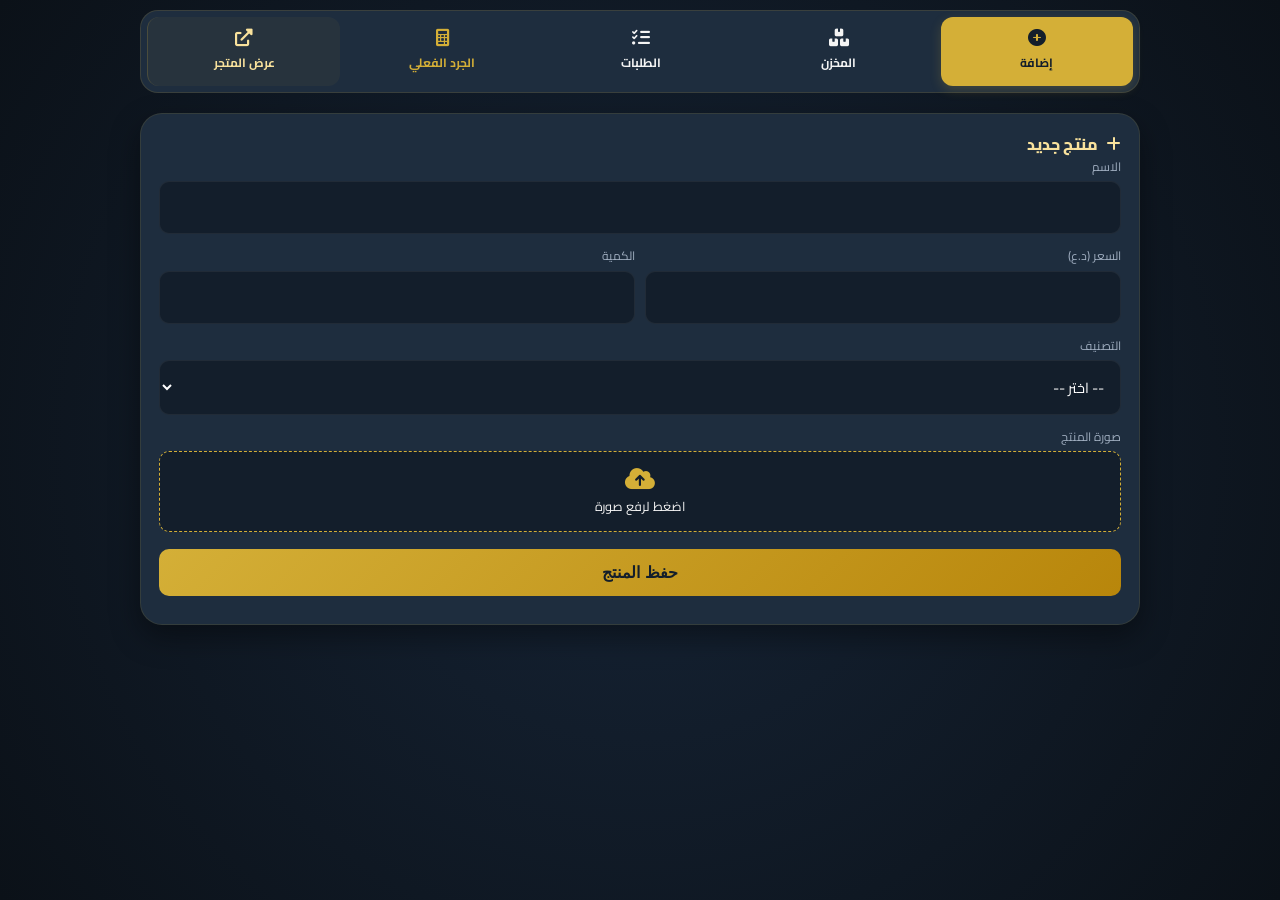
==== index.html @ 1732c0ee "Update index.html" ====
<!DOCTYPE html>
<html lang="ar" dir="rtl">
<head>
    <meta charset="UTF-8">
    <meta name="viewport" content="width=device-width, initial-scale=1.0">
    <title>Elite Admin Pro | لوحة التحكم</title>
    
    <link href="https://cdnjs.cloudflare.com/ajax/libs/font-awesome/6.0.0/css/all.min.css" rel="stylesheet">
    <link href="https://fonts.googleapis.com/css2?family=Cairo:wght@400;600;700;800&display=swap" rel="stylesheet">

    <style>
        :root {
            --diesel-blue: #131e2b;
            --diesel-light: #1e2d3e;
            --gold-primary: #d4af37;
            --gold-glow: #f9e29c;
            --bg-deep: #0b1118;
            --text-white: #f4f4f4;
            --status-good: #2ecc71;
        }

        * { box-sizing: border-box; -webkit-tap-highlight-color: transparent; }

        body {
            font-family: 'Cairo', sans-serif;
            background-color: var(--bg-deep);
            background-image: radial-gradient(circle at center, #162436 0%, #0b1118 100%);
            margin: 0; padding: 10px; color: var(--text-white);
            min-height: 100vh; line-height: 1.6;
        }

        .container { max-width: 1000px; margin: 0 auto; }

        .tab-menu {
            display: flex; gap: 6px; margin-bottom: 20px;
            background: var(--diesel-light); padding: 6px;
            border-radius: 18px; border: 1px solid rgba(212, 175, 55, 0.15);
        }

        .tab-btn {
            flex: 1; padding: 12px 2px; border: none; border-radius: 12px;
            background: transparent; color: var(--text-white);
            font-family: 'Cairo'; font-weight: 700; cursor: pointer;
            transition: 0.3s; display: flex; flex-direction: column; 
            align-items: center; gap: 4px; font-size: 0.75rem;
        }

        .tab-btn i { font-size: 1.1rem; }
        .tab-btn.active { background: var(--gold-primary); color: var(--diesel-blue); box-shadow: 0 4px 12px rgba(212, 175, 55, 0.2); }

        .tab-content { display: none; animation: slideUp 0.4s ease; }
        .tab-content.active { display: block; }

        @keyframes slideUp { from { opacity: 0; transform: translateY(10px); } to { opacity: 1; transform: translateY(0); } }

        .admin-card {
            background: var(--diesel-light); padding: 18px;
            border-radius: 22px; border: 1px solid rgba(212, 175, 55, 0.12);
            box-shadow: 0 12px 30px rgba(0,0,0,0.4);
            position: relative;
        }

        .card-header { display: flex; justify-content: space-between; align-items: center; margin-bottom: 15px; }
        h2 { font-size: 1rem; font-weight: 800; margin: 0; color: var(--gold-glow); display: flex; align-items: center; gap: 8px; }

        .sheet-edit-btn {
            background: rgba(212, 175, 55, 0.08);
            color: var(--gold-primary); border: 1px solid var(--gold-primary);
            padding: 5px 10px; border-radius: 8px; font-size: 0.7rem; font-weight: bold; text-decoration: none;
        }

        .input-group { margin-bottom: 12px; }
        label { display: block; margin-bottom: 5px; font-size: 0.75rem; color: #a0aec0; }
        input, select {
            width: 100%; padding: 12px; border-radius: 10px;
            border: 1px solid rgba(255,255,255,0.06);
            background: var(--diesel-blue); color: white; outline: none;
            font-size: 0.9rem; font-family: 'Cairo';
        }

        /* Upload Styling */
        .upload-wrapper {
            background: var(--diesel-blue); border: 1.5px dashed var(--gold-primary);
            padding: 15px; border-radius: 10px; text-align: center; cursor: pointer;
            transition: 0.3s;
        }
        .upload-wrapper:hover { background: rgba(212, 175, 55, 0.05); }
        .upload-wrapper i { font-size: 1.5rem; color: var(--gold-primary); margin-bottom: 5px; }
        #p_img_preview { max-width: 100px; border-radius: 8px; display: none; margin: 10px auto; }

        .submit-btn {
            width: 100%; background: linear-gradient(135deg, #d4af37 0%, #b8860b 100%);
            color: var(--diesel-blue); border: none; padding: 14px; border-radius: 10px;
            font-weight: 800; cursor: pointer; font-size: 1rem; margin-top: 5px;
        }

        table { width: 100%; border-collapse: collapse; table-layout: fixed; }
        th { font-size: 0.7rem; color: var(--gold-primary); padding: 10px 4px; text-align: right; border-bottom: 2px solid rgba(212, 175, 55, 0.1); }
        td { padding: 10px 4px; border-bottom: 1px solid rgba(255, 255, 255, 0.03); vertical-align: middle; word-wrap: break-word; }

        .p-info { display: flex; flex-direction: column; gap: 1px; }
        .p-name { font-weight: 700; font-size: 0.8rem; overflow: hidden; text-overflow: ellipsis; white-space: nowrap; }
        .p-img-mini { width: 40px; height: 40px; object-fit: cover; border-radius: 8px; border: 1px solid rgba(212, 175, 55, 0.2); }
        .badge { background: rgba(212, 175, 55, 0.1); color: var(--gold-glow); padding: 1px 5px; border-radius: 5px; font-size: 0.65rem; width: fit-content; }
        
        .order-total { color: var(--gold-primary); font-weight: 800; font-size: 0.85rem; }
        .contact-actions { display: flex; gap: 12px; align-items: center; justify-content: flex-start; }
        .contact-link { color: var(--gold-primary); font-size: 1.15rem; text-decoration: none; transition: 0.2s; }
        .contact-link:active { transform: scale(1.2); }
    </style>
</head>
<body>

<div class="container">
  <div class="tab-menu">
        <button class="tab-btn active" onclick="openTab(event, 'add-tab')">
            <i class="fas fa-plus-circle"></i><span>إضافة</span>
        </button>
        <button class="tab-btn" onclick="openTab(event, 'inventory-tab')">
            <i class="fas fa-boxes"></i><span>المخزن</span>
        </button>
        <button class="tab-btn" onclick="openTab(event, 'orders-tab')">
            <i class="fas fa-list-check"></i><span>الطلبات</span>
        </button>
        
        <button class="tab-btn" onclick="window.location.href='requests.html'">
            <i class="fas fa-calculator" style="color:var(--gold-primary)"></i>
            <span style="color:var(--gold-primary)">الجرد الفعلي</span>
        </button>

        <button class="tab-btn" onclick="window.open('https://ellets.github.io/Ellites/', '_blank')" style="background: rgba(212, 175, 55, 0.05); border-left: 1px solid rgba(212, 175, 55, 0.2);">
            <i class="fas fa-external-link-alt" style="color:var(--gold-glow)"></i>
            <span style="color:var(--gold-glow)">عرض المتجر</span>
        </button>
    </div>

    <div id="add-tab" class="tab-content active">
        <div class="admin-card">
            <h2><i class="fas fa-plus"></i> منتج جديد</h2>
            <form id="adminApiForm">
                <div class="input-group"><label>الاسم</label><input type="text" id="p_name" required></div>
                <div style="display:grid; grid-template-columns: 1fr 1fr; gap:10px;">
                    <div class="input-group"><label>السعر (د.ع)</label><input type="number" id="p_price" required></div>
                    <div class="input-group"><label>الكمية</label><input type="number" id="p_qty" required></div>
                </div>
                <div class="input-group">
                    <label>التصنيف</label>
                    <select id="p_type_select" onchange="checkNewType(this.value)">
                        <option value="">-- اختر --</option>
                        <option value="NEW" style="color:var(--gold-primary)">+ تصنيف جديد</option>
                    </select>
                </div>
                <div id="new_type_container" class="input-group" style="display:none;">
                    <label>اسم التصنيف الجديد</label>
                    <input type="text" id="p_new_type">
                </div>

                <div class="input-group">
                    <label>صورة المنتج</label>
                    <div class="upload-wrapper" onclick="document.getElementById('fileInput').click()">
                        <i class="fas fa-cloud-upload-alt"></i>
                        <div id="uploadStatus" style="font-size:0.8rem">اضغط لرفع صورة</div>
                        <img id="p_img_preview">
                    </div>
                    <input type="file" id="fileInput" accept="image/*" style="display:none" onchange="handleFileUpload(this)">
                    <input type="hidden" id="p_img">
                </div>

                <button type="submit" id="submitBtn" class="submit-btn">حفظ المنتج</button>
            </form>
            <div id="msg" style="text-align:center; margin-top:10px; font-weight:700;"></div>
        </div>
    </div>

    </div>

<script>
    const inventorySheetID = '12XnQD1ne4fu7Q56v-RVzFVMFDCY4p18C22pzyBsBoeg';
    const ordersSheetID = '1hCfKFp2-YvEl33FdU7gEJyzxRoSO3l9bPHCDMn58W9o';
    const formURL = "https://docs.google.com/forms/d/e/1FAIpQLSd_m0-myPMPCQzZJNrT8ip4mi-D0oVTh6o_mX2b9NSlz7RIIg/formResponse";
    const SCRIPT_URL = "https://script.google.com/macros/s/AKfycbzn_hvmN_lDoKrZ5PQgLjbLiffTStJ2VK7WV_Del6XSdqyq-ELXtVKiP6HDpnQBvMwhuw/exec";

    // File Upload Handler
    async function handleFileUpload(input) {
        const file = input.files[0];
        if (!file) return;

        const status = document.getElementById('uploadStatus');
        const preview = document.getElementById('p_img_preview');
        const hiddenImgInput = document.getElementById('p_img');
        const submitBtn = document.getElementById('submitBtn');

        status.innerHTML = '<i class="fas fa-spinner fa-spin"></i> جاري الرفع...';
        submitBtn.disabled = true;

        const reader = new FileReader();
        reader.onload = async () => {
            const base64 = reader.result.split(',')[1];
            const payload = {
                base64: base64,
                mimeType: file.type,
                fileName: file.name
            };

            try {
                const response = await fetch(SCRIPT_URL, {
                    method: "POST",
                    body: JSON.stringify(payload)
                });
                const data = await response.json();

                if (data.status === "success") {
                    status.innerText = "✅ تم الرفع بنجاح";
                    preview.src = data.fileUrl;
                    preview.style.display = "block";
                    hiddenImgInput.value = data.fileUrl; // Set the URL for the Google Form
                } else {
                    status.innerText = "❌ خطأ في الرفع";
                }
            } catch (err) {
                status.innerText = "❌ فشل الاتصال";
            } finally {
                submitBtn.disabled = false;
            }
        };
        reader.readAsDataURL(file);
    }

    // Existing Functions
    function checkNewType(val) { document.getElementById('new_type_container').style.display = (val === 'NEW') ? 'block' : 'none'; }

    function formatDriveUrl(url) {
        if (!url) return 'https://via.placeholder.com/40';
        if (url.includes('drive.google.com')) {
            const fileId = url.match(/[-\w]{25,}/);
            if (fileId) return `https://lh3.googleusercontent.com/d/${fileId[0]}`;
        }
        return url;
    }

    function openTab(evt, tabName) {
        let contents = document.getElementsByClassName("tab-content");
        for (let i = 0; i < contents.length; i++) contents[i].style.display = "none";
        let btns = document.getElementsByClassName("tab-btn");
        for (let i = 0; i < btns.length; i++) btns[i].className = btns[i].className.replace(" active", "");
        document.getElementById(tabName).style.display = "block";
        evt.currentTarget.className += " active";
        if(tabName === 'inventory-tab') loadInventory();
        if(tabName === 'orders-tab') loadOrders();
    }

    // ... (Your existing loadCategories, loadInventory, loadOrders functions go here) ...

    document.getElementById('adminApiForm').addEventListener('submit', async (e) => {
        e.preventDefault();
        const btn = document.getElementById('submitBtn');
        const msg = document.getElementById('msg');
        btn.disabled = true; msg.innerText = "جاري الحفظ...";

        let finalType = document.getElementById('p_type_select').value;
        if(finalType === 'NEW') finalType = document.getElementById('p_new_type').value;

        const formData = new URLSearchParams();
        formData.append("entry.1904055406", document.getElementById('p_name').value);
        formData.append("entry.372117537",  document.getElementById('p_price').value);
        formData.append("entry.663866375",  document.getElementById('p_qty').value);
        formData.append("entry.307919813",  finalType);
        formData.append("entry.174446568",  document.getElementById('p_img').value);

        try {
            await fetch(formURL, { method: "POST", mode: "no-cors", body: formData });
            msg.style.color = "var(--gold-primary)"; msg.innerText = "تم الحفظ بنجاح! ✓";
            document.getElementById('adminApiForm').reset();
            document.getElementById('p_img_preview').style.display = "none";
            document.getElementById('uploadStatus').innerText = "اضغط لرفع صورة";
            loadCategories();
        } catch (error) { msg.innerText = "حدث خطأ"; }
        finally { btn.disabled = false; }
    });

    loadCategories();
</script>
</body>
</html>
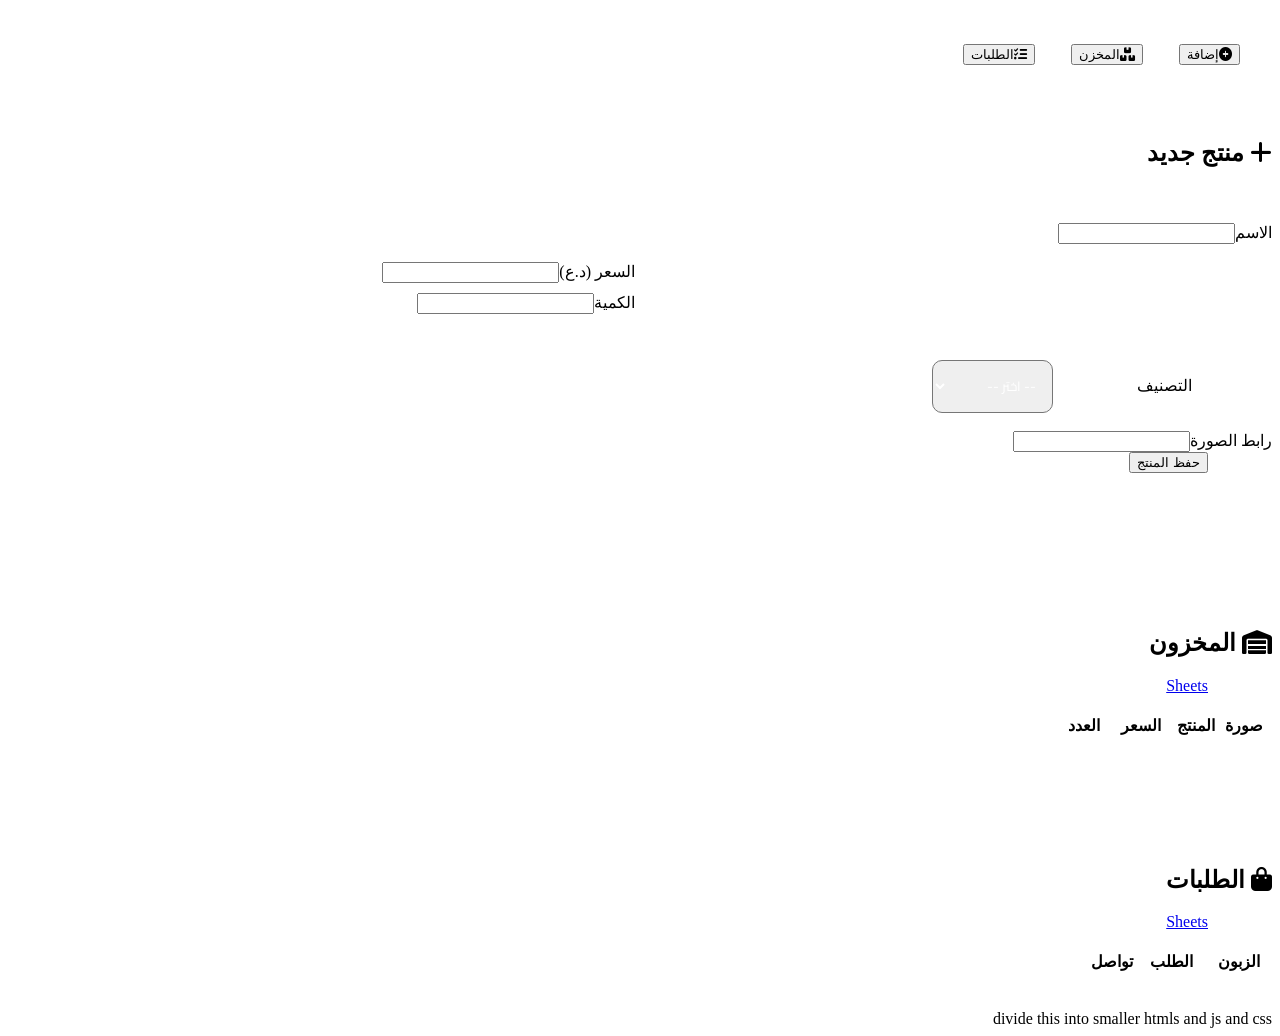
==== commit b060af52: "Update index.html" ====
--- a/index.html
+++ b/index.html
@@ -1,284 +1,287 @@
 <!DOCTYPE html>
 <html lang="ar" dir="rtl">
 <head>
-    <meta charset="UTF-8">
-    <meta name="viewport" content="width=device-width, initial-scale=1.0">
-    <title>Elite Admin Pro | لوحة التحكم</title>
-    
-    <link href="https://cdnjs.cloudflare.com/ajax/libs/font-awesome/6.0.0/css/all.min.css" rel="stylesheet">
-    <link href="https://fonts.googleapis.com/css2?family=Cairo:wght@400;600;700;800&display=swap" rel="stylesheet">
-
-    <style>
-        :root {
-            --diesel-blue: #131e2b;
-            --diesel-light: #1e2d3e;
-            --gold-primary: #d4af37;
-            --gold-glow: #f9e29c;
-            --bg-deep: #0b1118;
-            --text-white: #f4f4f4;
-            --status-good: #2ecc71;
-        }
-
-        * { box-sizing: border-box; -webkit-tap-highlight-color: transparent; }
-
-        body {
-            font-family: 'Cairo', sans-serif;
-            background-color: var(--bg-deep);
-            background-image: radial-gradient(circle at center, #162436 0%, #0b1118 100%);
-            margin: 0; padding: 10px; color: var(--text-white);
-            min-height: 100vh; line-height: 1.6;
-        }
-
-        .container { max-width: 1000px; margin: 0 auto; }
-
-        .tab-menu {
-            display: flex; gap: 6px; margin-bottom: 20px;
-            background: var(--diesel-light); padding: 6px;
-            border-radius: 18px; border: 1px solid rgba(212, 175, 55, 0.15);
-        }
-
-        .tab-btn {
-            flex: 1; padding: 12px 2px; border: none; border-radius: 12px;
-            background: transparent; color: var(--text-white);
-            font-family: 'Cairo'; font-weight: 700; cursor: pointer;
-            transition: 0.3s; display: flex; flex-direction: column; 
-            align-items: center; gap: 4px; font-size: 0.75rem;
-        }
-
-        .tab-btn i { font-size: 1.1rem; }
-        .tab-btn.active { background: var(--gold-primary); color: var(--diesel-blue); box-shadow: 0 4px 12px rgba(212, 175, 55, 0.2); }
-
-        .tab-content { display: none; animation: slideUp 0.4s ease; }
-        .tab-content.active { display: block; }
-
-        @keyframes slideUp { from { opacity: 0; transform: translateY(10px); } to { opacity: 1; transform: translateY(0); } }
-
-        .admin-card {
-            background: var(--diesel-light); padding: 18px;
-            border-radius: 22px; border: 1px solid rgba(212, 175, 55, 0.12);
-            box-shadow: 0 12px 30px rgba(0,0,0,0.4);
-            position: relative;
-        }
-
-        .card-header { display: flex; justify-content: space-between; align-items: center; margin-bottom: 15px; }
-        h2 { font-size: 1rem; font-weight: 800; margin: 0; color: var(--gold-glow); display: flex; align-items: center; gap: 8px; }
-
-        .sheet-edit-btn {
-            background: rgba(212, 175, 55, 0.08);
-            color: var(--gold-primary); border: 1px solid var(--gold-primary);
-            padding: 5px 10px; border-radius: 8px; font-size: 0.7rem; font-weight: bold; text-decoration: none;
-        }
-
-        .input-group { margin-bottom: 12px; }
-        label { display: block; margin-bottom: 5px; font-size: 0.75rem; color: #a0aec0; }
-        input, select {
-            width: 100%; padding: 12px; border-radius: 10px;
-            border: 1px solid rgba(255,255,255,0.06);
-            background: var(--diesel-blue); color: white; outline: none;
-            font-size: 0.9rem; font-family: 'Cairo';
-        }
-
-        /* Upload Styling */
-        .upload-wrapper {
-            background: var(--diesel-blue); border: 1.5px dashed var(--gold-primary);
-            padding: 15px; border-radius: 10px; text-align: center; cursor: pointer;
-            transition: 0.3s;
-        }
-        .upload-wrapper:hover { background: rgba(212, 175, 55, 0.05); }
-        .upload-wrapper i { font-size: 1.5rem; color: var(--gold-primary); margin-bottom: 5px; }
-        #p_img_preview { max-width: 100px; border-radius: 8px; display: none; margin: 10px auto; }
-
-        .submit-btn {
-            width: 100%; background: linear-gradient(135deg, #d4af37 0%, #b8860b 100%);
-            color: var(--diesel-blue); border: none; padding: 14px; border-radius: 10px;
-            font-weight: 800; cursor: pointer; font-size: 1rem; margin-top: 5px;
-        }
-
-        table { width: 100%; border-collapse: collapse; table-layout: fixed; }
-        th { font-size: 0.7rem; color: var(--gold-primary); padding: 10px 4px; text-align: right; border-bottom: 2px solid rgba(212, 175, 55, 0.1); }
-        td { padding: 10px 4px; border-bottom: 1px solid rgba(255, 255, 255, 0.03); vertical-align: middle; word-wrap: break-word; }
-
-        .p-info { display: flex; flex-direction: column; gap: 1px; }
-        .p-name { font-weight: 700; font-size: 0.8rem; overflow: hidden; text-overflow: ellipsis; white-space: nowrap; }
-        .p-img-mini { width: 40px; height: 40px; object-fit: cover; border-radius: 8px; border: 1px solid rgba(212, 175, 55, 0.2); }
-        .badge { background: rgba(212, 175, 55, 0.1); color: var(--gold-glow); padding: 1px 5px; border-radius: 5px; font-size: 0.65rem; width: fit-content; }
-        
-        .order-total { color: var(--gold-primary); font-weight: 800; font-size: 0.85rem; }
-        .contact-actions { display: flex; gap: 12px; align-items: center; justify-content: flex-start; }
-        .contact-link { color: var(--gold-primary); font-size: 1.15rem; text-decoration: none; transition: 0.2s; }
-        .contact-link:active { transform: scale(1.2); }
-    </style>
+    <meta charset="UTF-8">
+    <meta name="viewport" content="width=device-width, initial-scale=1.0">
+    <title>Elite Admin Pro | لوحة التحكم</title>
+    
+    <link href="https://cdnjs.cloudflare.com/ajax/libs/font-awesome/6.0.0/css/all.min.css" rel="stylesheet">
+    <link href="https://fonts.googleapis.com/css2?family=Cairo:wght@400;600;700;800&display=swap" rel="stylesheet">
+
+    <style>
+        :root {
+            --diesel-blue: #131e2b;
+            --diesel-light: #1e2d3e;
+            --gold-primary: #d4af37;
+            --gold-glow: #f9e29c;
+            --bg-deep: #0b1118;
+            --text-white: #f4f4f4;
+            --status-good: #2ecc71;
+        }
+
+        * { box-sizing: border-box; -webkit-tap-highlight-color: transparent; }
+
+        body {
+            font-family: 'Cairo', sans-serif;
+            background-color: var(--bg-deep);
+            background-image: radial-gradient(circle at center, #162436 0%, #0b1118 100%);
+            margin: 0; padding: 10px; color: var(--text-white);
+            min-height: 100vh; line-height: 1.6;
+        }
+
+        .container { max-width: 1000px; margin: 0 auto; }
+
+        .tab-menu {
+            display: flex; gap: 6px; margin-bottom: 20px;
+            background: var(--diesel-light); padding: 6px;
+            border-radius: 18px; border: 1px solid rgba(212, 175, 55, 0.15);
+        }
+
+        .tab-btn {
+            flex: 1; padding: 12px 2px; border: none; border-radius: 12px;
+            background: transparent; color: var(--text-white);
+            font-family: 'Cairo'; font-weight: 700; cursor: pointer;
+            transition: 0.3s; display: flex; flex-direction: column; 
+            align-items: center; gap: 4px; font-size: 0.75rem;
+        }
+
+        .tab-btn i { font-size: 1.1rem; }
+        .tab-btn.active { background: var(--gold-primary); color: var(--diesel-blue); box-shadow: 0 4px 12px rgba(212, 175, 55, 0.2); }
+
+        .tab-content { display: none; animation: slideUp 0.4s ease; }
+        .tab-content.active { display: block; }
+
+        @keyframes slideUp { from { opacity: 0; transform: translateY(10px); } to { opacity: 1; transform: translateY(0); } }
+
+        .admin-card {
+            background: var(--diesel-light); padding: 18px;
+            border-radius: 22px; border: 1px solid rgba(212, 175, 55, 0.12);
+            box-shadow: 0 12px 30px rgba(0,0,0,0.4);
+            position: relative;
+        }
+
+        .card-header { display: flex; justify-content: space-between; align-items: center; margin-bottom: 15px; }
+        h2 { font-size: 1rem; font-weight: 800; margin: 0; color: var(--gold-glow); display: flex; align-items: center; gap: 8px; }
+
+        .sheet-edit-btn {
+            background: rgba(212, 175, 55, 0.08);
+            color: var(--gold-primary); border: 1px solid var(--gold-primary);
+            padding: 5px 10px; border-radius: 8px; font-size: 0.7rem; font-weight: bold; text-decoration: none;
+        }
+
+        .input-group { margin-bottom: 12px; }
+        label { display: block; margin-bottom: 5px; font-size: 0.75rem; color: #a0aec0; }
+        input, select {
+            width: 100%; padding: 12px; border-radius: 10px;
+            border: 1px solid rgba(255,255,255,0.06);
+            background: var(--diesel-blue); color: white; outline: none;
+            font-size: 0.9rem; font-family: 'Cairo';
+        }
+
+        .submit-btn {
+            width: 100%; background: linear-gradient(135deg, #d4af37 0%, #b8860b 100%);
+            color: var(--diesel-blue); border: none; padding: 14px; border-radius: 10px;
+            font-weight: 800; cursor: pointer; font-size: 1rem; margin-top: 5px;
+        }
+
+        table { width: 100%; border-collapse: collapse; table-layout: fixed; }
+        th { font-size: 0.7rem; color: var(--gold-primary); padding: 10px 4px; text-align: right; border-bottom: 2px solid rgba(212, 175, 55, 0.1); }
+        td { padding: 10px 4px; border-bottom: 1px solid rgba(255, 255, 255, 0.03); vertical-align: middle; word-wrap: break-word; }
+
+        .p-info { display: flex; flex-direction: column; gap: 1px; }
+        .p-name { font-weight: 700; font-size: 0.8rem; overflow: hidden; text-overflow: ellipsis; white-space: nowrap; }
+        .p-img-mini { width: 40px; height: 40px; object-fit: cover; border-radius: 8px; border: 1px solid rgba(212, 175, 55, 0.2); }
+        .badge { background: rgba(212, 175, 55, 0.1); color: var(--gold-glow); padding: 1px 5px; border-radius: 5px; font-size: 0.65rem; width: fit-content; }
+        
+        .order-total { color: var(--gold-primary); font-weight: 800; font-size: 0.85rem; }
+        .contact-actions { display: flex; gap: 12px; align-items: center; justify-content: flex-start; }
+        .contact-link { color: var(--gold-primary); font-size: 1.15rem; text-decoration: none; transition: 0.2s; }
+        .contact-link:active { transform: scale(1.2); }
+    </style>
 </head>
 <body>
 
 <div class="container">
-  <div class="tab-menu">
-        <button class="tab-btn active" onclick="openTab(event, 'add-tab')">
-            <i class="fas fa-plus-circle"></i><span>إضافة</span>
-        </button>
-        <button class="tab-btn" onclick="openTab(event, 'inventory-tab')">
-            <i class="fas fa-boxes"></i><span>المخزن</span>
-        </button>
-        <button class="tab-btn" onclick="openTab(event, 'orders-tab')">
-            <i class="fas fa-list-check"></i><span>الطلبات</span>
-        </button>
-        
-        <button class="tab-btn" onclick="window.location.href='requests.html'">
-            <i class="fas fa-calculator" style="color:var(--gold-primary)"></i>
-            <span style="color:var(--gold-primary)">الجرد الفعلي</span>
-        </button>
-
-        <button class="tab-btn" onclick="window.open('https://ellets.github.io/Ellites/', '_blank')" style="background: rgba(212, 175, 55, 0.05); border-left: 1px solid rgba(212, 175, 55, 0.2);">
-            <i class="fas fa-external-link-alt" style="color:var(--gold-glow)"></i>
-            <span style="color:var(--gold-glow)">عرض المتجر</span>
-        </button>
-    </div>
-
-    <div id="add-tab" class="tab-content active">
-        <div class="admin-card">
-            <h2><i class="fas fa-plus"></i> منتج جديد</h2>
-            <form id="adminApiForm">
-                <div class="input-group"><label>الاسم</label><input type="text" id="p_name" required></div>
-                <div style="display:grid; grid-template-columns: 1fr 1fr; gap:10px;">
-                    <div class="input-group"><label>السعر (د.ع)</label><input type="number" id="p_price" required></div>
-                    <div class="input-group"><label>الكمية</label><input type="number" id="p_qty" required></div>
-                </div>
-                <div class="input-group">
-                    <label>التصنيف</label>
-                    <select id="p_type_select" onchange="checkNewType(this.value)">
-                        <option value="">-- اختر --</option>
-                        <option value="NEW" style="color:var(--gold-primary)">+ تصنيف جديد</option>
-                    </select>
-                </div>
-                <div id="new_type_container" class="input-group" style="display:none;">
-                    <label>اسم التصنيف الجديد</label>
-                    <input type="text" id="p_new_type">
-                </div>
-
-                <div class="input-group">
-                    <label>صورة المنتج</label>
-                    <div class="upload-wrapper" onclick="document.getElementById('fileInput').click()">
-                        <i class="fas fa-cloud-upload-alt"></i>
-                        <div id="uploadStatus" style="font-size:0.8rem">اضغط لرفع صورة</div>
-                        <img id="p_img_preview">
-                    </div>
-                    <input type="file" id="fileInput" accept="image/*" style="display:none" onchange="handleFileUpload(this)">
-                    <input type="hidden" id="p_img">
-                </div>
-
-                <button type="submit" id="submitBtn" class="submit-btn">حفظ المنتج</button>
-            </form>
-            <div id="msg" style="text-align:center; margin-top:10px; font-weight:700;"></div>
-        </div>
-    </div>
-
-    </div>
+    <div class="tab-menu">
+        <button class="tab-btn active" onclick="openTab(event, 'add-tab')"><i class="fas fa-plus-circle"></i><span>إضافة</span></button>
+        <button class="tab-btn" onclick="openTab(event, 'inventory-tab')"><i class="fas fa-boxes"></i><span>المخزن</span></button>
+        <button class="tab-btn" onclick="openTab(event, 'orders-tab')"><i class="fas fa-list-check"></i><span>الطلبات</span></button>
+    </div>
+
+    <div id="add-tab" class="tab-content active">
+        <div class="admin-card">
+            <h2><i class="fas fa-plus"></i> منتج جديد</h2>
+            <form id="adminApiForm">
+                <div class="input-group"><label>الاسم</label><input type="text" id="p_name" required></div>
+                <div style="display:grid; grid-template-columns: 1fr 1fr; gap:10px;">
+                    <div class="input-group"><label>السعر (د.ع)</label><input type="number" id="p_price" required></div>
+                    <div class="input-group"><label>الكمية</label><input type="number" id="p_qty" required></div>
+                </div>
+                <div class="input-group">
+                    <label>التصنيف</label>
+                    <select id="p_type_select" onchange="checkNewType(this.value)">
+                        <option value="">-- اختر --</option>
+                        <option value="NEW" style="color:var(--gold-primary)">+ تصنيف جديد</option>
+                    </select>
+                </div>
+                <div id="new_type_container" class="input-group" style="display:none;">
+                    <label>اسم التصنيف الجديد</label>
+                    <input type="text" id="p_new_type">
+                </div>
+                <div class="input-group"><label>رابط الصورة</label><input type="url" id="p_img"></div>
+                <button type="submit" id="submitBtn" class="submit-btn">حفظ المنتج</button>
+            </form>
+            <div id="msg" style="text-align:center; margin-top:10px; font-weight:700;"></div>
+        </div>
+    </div>
+
+    <div id="inventory-tab" class="tab-content">
+        <div class="admin-card">
+            <div class="card-header">
+                <h2><i class="fas fa-warehouse"></i> المخزون</h2>
+                <a id="edit-inventory-link" href="#" target="_blank" class="sheet-edit-btn">Sheets</a>
+            </div>
+            <table>
+                <thead><tr><th style="width: 50px;">صورة</th><th>المنتج</th><th style="width: 65px;">السعر</th><th style="width: 40px;">العدد</th></tr></thead>
+                <tbody id="inventory-body"></tbody>
+            </table>
+        </div>
+    </div>
+
+    <div id="orders-tab" class="tab-content">
+        <div class="admin-card">
+            <div class="card-header">
+                <h2><i class="fas fa-shopping-bag"></i> الطلبات</h2>
+                <a id="edit-orders-link" href="#" target="_blank" class="sheet-edit-btn">Sheets</a>
+            </div>
+            <table>
+                <thead><tr><th style="width: 35%;">الزبون</th><th style="width: 40%;">الطلب</th><th style="width: 25%;">تواصل</th></tr></thead>
+                <tbody id="orders-body"></tbody>
+            </table>
+        </div>
+    </div>
+</div>
 
 <script>
-    const inventorySheetID = '12XnQD1ne4fu7Q56v-RVzFVMFDCY4p18C22pzyBsBoeg';
-    const ordersSheetID = '1hCfKFp2-YvEl33FdU7gEJyzxRoSO3l9bPHCDMn58W9o';
-    const formURL = "https://docs.google.com/forms/d/e/1FAIpQLSd_m0-myPMPCQzZJNrT8ip4mi-D0oVTh6o_mX2b9NSlz7RIIg/formResponse";
-    const SCRIPT_URL = "https://script.google.com/macros/s/AKfycbzn_hvmN_lDoKrZ5PQgLjbLiffTStJ2VK7WV_Del6XSdqyq-ELXtVKiP6HDpnQBvMwhuw/exec";
-
-    // File Upload Handler
-    async function handleFileUpload(input) {
-        const file = input.files[0];
-        if (!file) return;
-
-        const status = document.getElementById('uploadStatus');
-        const preview = document.getElementById('p_img_preview');
-        const hiddenImgInput = document.getElementById('p_img');
-        const submitBtn = document.getElementById('submitBtn');
-
-        status.innerHTML = '<i class="fas fa-spinner fa-spin"></i> جاري الرفع...';
-        submitBtn.disabled = true;
-
-        const reader = new FileReader();
-        reader.onload = async () => {
-            const base64 = reader.result.split(',')[1];
-            const payload = {
-                base64: base64,
-                mimeType: file.type,
-                fileName: file.name
-            };
-
-            try {
-                const response = await fetch(SCRIPT_URL, {
-                    method: "POST",
-                    body: JSON.stringify(payload)
-                });
-                const data = await response.json();
-
-                if (data.status === "success") {
-                    status.innerText = "✅ تم الرفع بنجاح";
-                    preview.src = data.fileUrl;
-                    preview.style.display = "block";
-                    hiddenImgInput.value = data.fileUrl; // Set the URL for the Google Form
-                } else {
-                    status.innerText = "❌ خطأ في الرفع";
-                }
-            } catch (err) {
-                status.innerText = "❌ فشل الاتصال";
-            } finally {
-                submitBtn.disabled = false;
-            }
-        };
-        reader.readAsDataURL(file);
-    }
-
-    // Existing Functions
-    function checkNewType(val) { document.getElementById('new_type_container').style.display = (val === 'NEW') ? 'block' : 'none'; }
-
-    function formatDriveUrl(url) {
-        if (!url) return 'https://via.placeholder.com/40';
-        if (url.includes('drive.google.com')) {
-            const fileId = url.match(/[-\w]{25,}/);
-            if (fileId) return `https://lh3.googleusercontent.com/d/${fileId[0]}`;
-        }
-        return url;
-    }
-
-    function openTab(evt, tabName) {
-        let contents = document.getElementsByClassName("tab-content");
-        for (let i = 0; i < contents.length; i++) contents[i].style.display = "none";
-        let btns = document.getElementsByClassName("tab-btn");
-        for (let i = 0; i < btns.length; i++) btns[i].className = btns[i].className.replace(" active", "");
-        document.getElementById(tabName).style.display = "block";
-        evt.currentTarget.className += " active";
-        if(tabName === 'inventory-tab') loadInventory();
-        if(tabName === 'orders-tab') loadOrders();
-    }
-
-    // ... (Your existing loadCategories, loadInventory, loadOrders functions go here) ...
-
-    document.getElementById('adminApiForm').addEventListener('submit', async (e) => {
-        e.preventDefault();
-        const btn = document.getElementById('submitBtn');
-        const msg = document.getElementById('msg');
-        btn.disabled = true; msg.innerText = "جاري الحفظ...";
-
-        let finalType = document.getElementById('p_type_select').value;
-        if(finalType === 'NEW') finalType = document.getElementById('p_new_type').value;
-
-        const formData = new URLSearchParams();
-        formData.append("entry.1904055406", document.getElementById('p_name').value);
-        formData.append("entry.372117537",  document.getElementById('p_price').value);
-        formData.append("entry.663866375",  document.getElementById('p_qty').value);
-        formData.append("entry.307919813",  finalType);
-        formData.append("entry.174446568",  document.getElementById('p_img').value);
-
-        try {
-            await fetch(formURL, { method: "POST", mode: "no-cors", body: formData });
-            msg.style.color = "var(--gold-primary)"; msg.innerText = "تم الحفظ بنجاح! ✓";
-            document.getElementById('adminApiForm').reset();
-            document.getElementById('p_img_preview').style.display = "none";
-            document.getElementById('uploadStatus').innerText = "اضغط لرفع صورة";
-            loadCategories();
-        } catch (error) { msg.innerText = "حدث خطأ"; }
-        finally { btn.disabled = false; }
-    });
-
-    loadCategories();
+    const inventorySheetID = '12XnQD1ne4fu7Q56v-RVzFVMFDCY4p18C22pzyBsBoeg';
+    const ordersSheetID = '1hCfKFp2-YvEl33FdU7gEJyzxRoSO3l9bPHCDMn58W9o';
+    const formURL = "https://docs.google.com/forms/d/e/1FAIpQLSd_m0-myPMPCQzZJNrT8ip4mi-D0oVTh6o_mX2b9NSlz7RIIg/formResponse";
+
+    document.getElementById('edit-inventory-link').href = `https://docs.google.com/spreadsheets/d/${inventorySheetID}/edit`;
+    document.getElementById('edit-orders-link').href = `https://docs.google.com/spreadsheets/d/${ordersSheetID}/edit`;
+
+    function checkNewType(val) { document.getElementById('new_type_container').style.display = (val === 'NEW') ? 'block' : 'none'; }
+
+    function formatDriveUrl(url) {
+        if (!url) return 'https://via.placeholder.com/40';
+        if (url.includes('drive.google.com')) {
+            const fileId = url.match(/[-\w]{25,}/);
+            if (fileId) return `https://lh3.googleusercontent.com/d/${fileId[0]}`;
+        }
+        return url;
+    }
+
+    function openTab(evt, tabName) {
+        let contents = document.getElementsByClassName("tab-content");
+        for (let i = 0; i < contents.length; i++) contents[i].style.display = "none";
+        let btns = document.getElementsByClassName("tab-btn");
+        for (let i = 0; i < btns.length; i++) btns[i].className = btns[i].className.replace(" active", "");
+        document.getElementById(tabName).style.display = "block";
+        evt.currentTarget.className += " active";
+        if(tabName === 'inventory-tab') loadInventory();
+        if(tabName === 'orders-tab') loadOrders();
+    }
+
+    async function loadCategories() {
+        const fetchURL = `https://docs.google.com/spreadsheets/d/${inventorySheetID}/gviz/tq?tqx=out:json`;
+        try {
+            const res = await fetch(fetchURL);
+            const text = await res.text();
+            const json = JSON.parse(text.substring(text.indexOf("(") + 1, text.lastIndexOf(")")));
+            const categories = [...new Set(json.table.rows.map(r => r.c[4]?.v).filter(v => v && v !== "Type"))];
+            const select = document.getElementById('p_type_select');
+            select.innerHTML = '<option value="">-- اختر --</option><option value="NEW">+ تصنيف جديد</option>';
+            categories.forEach(cat => { select.innerHTML += `<option value="${cat}">${cat}</option>`; });
+        } catch (e) {}
+    }
+
+    async function loadInventory() {
+        const fetchURL = `https://docs.google.com/spreadsheets/d/${inventorySheetID}/gviz/tq?tqx=out:json`;
+        try {
+            const res = await fetch(fetchURL);
+            const text = await res.text();
+            const json = JSON.parse(text.substring(text.indexOf("(") + 1, text.lastIndexOf(")")));
+            const tbody = document.getElementById('inventory-body');
+            tbody.innerHTML = '';
+            json.table.rows.slice(1).forEach(row => {
+                const data = row.c;
+                tbody.innerHTML += `<tr>
+                    <td><img src="${formatDriveUrl(data[5]?.v)}" class="p-img-mini"></td>
+                    <td><div class="p-info"><span class="p-name">${data[1]?.v || '-'}</span><span class="badge">${data[4]?.v || 'عام'}</span></div></td>
+                    <td class="order-total">${data[2]?.v}</td>
+                    <td><b>${data[3]?.v}</b></td>
+                </tr>`;
+            });
+        } catch (e) {}
+    }
+
+    async function loadOrders() {
+        const fetchURL = `https://docs.google.com/spreadsheets/d/${ordersSheetID}/gviz/tq?tqx=out:json`;
+        try {
+            const res = await fetch(fetchURL);
+            const text = await res.text();
+            const json = JSON.parse(text.substring(text.indexOf("(") + 1, text.lastIndexOf(")")));
+            const tbody = document.getElementById('orders-body');
+            tbody.innerHTML = '';
+            json.table.rows.reverse().slice(0, 15).forEach(row => {
+                const data = row.c;
+                const phone = data[4]?.v || '';
+                const email = data[5]?.v || '';
+                tbody.innerHTML += `<tr>
+                    <td><div class="p-info"><span class="p-name">${data[2]?.v || 'زبون'}</span><span class="badge" style="font-size:0.6rem">${data[3]?.v || '-'}</span></div></td>
+                    <td><div style="font-size:0.7rem; color:#a0aec0">${data[6]?.v || '-'}</div><div class="order-total">${data[7]?.v} د.ع</div></td>
+                    <td>
+                        <div class="contact-actions">
+                            <a href="tel:${phone}" class="contact-link" title="اتصال"><i class="fas fa-phone-alt"></i></a>
+                            <a href="https://wa.me/${phone.replace(/\s+/g, '')}" class="contact-link" title="واتساب"><i class="fab fa-whatsapp"></i></a>
+                            <a href="mailto:${email}" class="contact-link" title="بريد"><i class="fas fa-envelope"></i></a>
+                        </div>
+                    </td>
+                </tr>`;
+            });
+        } catch (e) {}
+    }
+
+    document.getElementById('adminApiForm').addEventListener('submit', async (e) => {
+        e.preventDefault();
+        const btn = document.getElementById('submitBtn');
+        const msg = document.getElementById('msg');
+        btn.disabled = true; msg.innerText = "جاري الحفظ...";
+
+        let finalType = document.getElementById('p_type_select').value;
+        if(finalType === 'NEW') finalType = document.getElementById('p_new_type').value;
+
+        const formData = new URLSearchParams();
+        formData.append("entry.1904055406", document.getElementById('p_name').value);
+        formData.append("entry.372117537",  document.getElementById('p_price').value);
+        formData.append("entry.663866375",  document.getElementById('p_qty').value);
+        formData.append("entry.307919813",  finalType);
+        formData.append("entry.174446568",  document.getElementById('p_img').value);
+
+        try {
+            await fetch(formURL, { method: "POST", mode: "no-cors", body: formData });
+            msg.style.color = "var(--gold-primary)"; msg.innerText = "تم الحفظ بنجاح! ✓";
+            document.getElementById('adminApiForm').reset();
+            loadCategories();
+        } catch (error) { msg.innerText = "حدث خطأ"; }
+        finally { btn.disabled = false; }
+    });
+
+    loadCategories();
 </script>
 </body>
 </html>
+
+
+
+divide this into smaller htmls and js and css
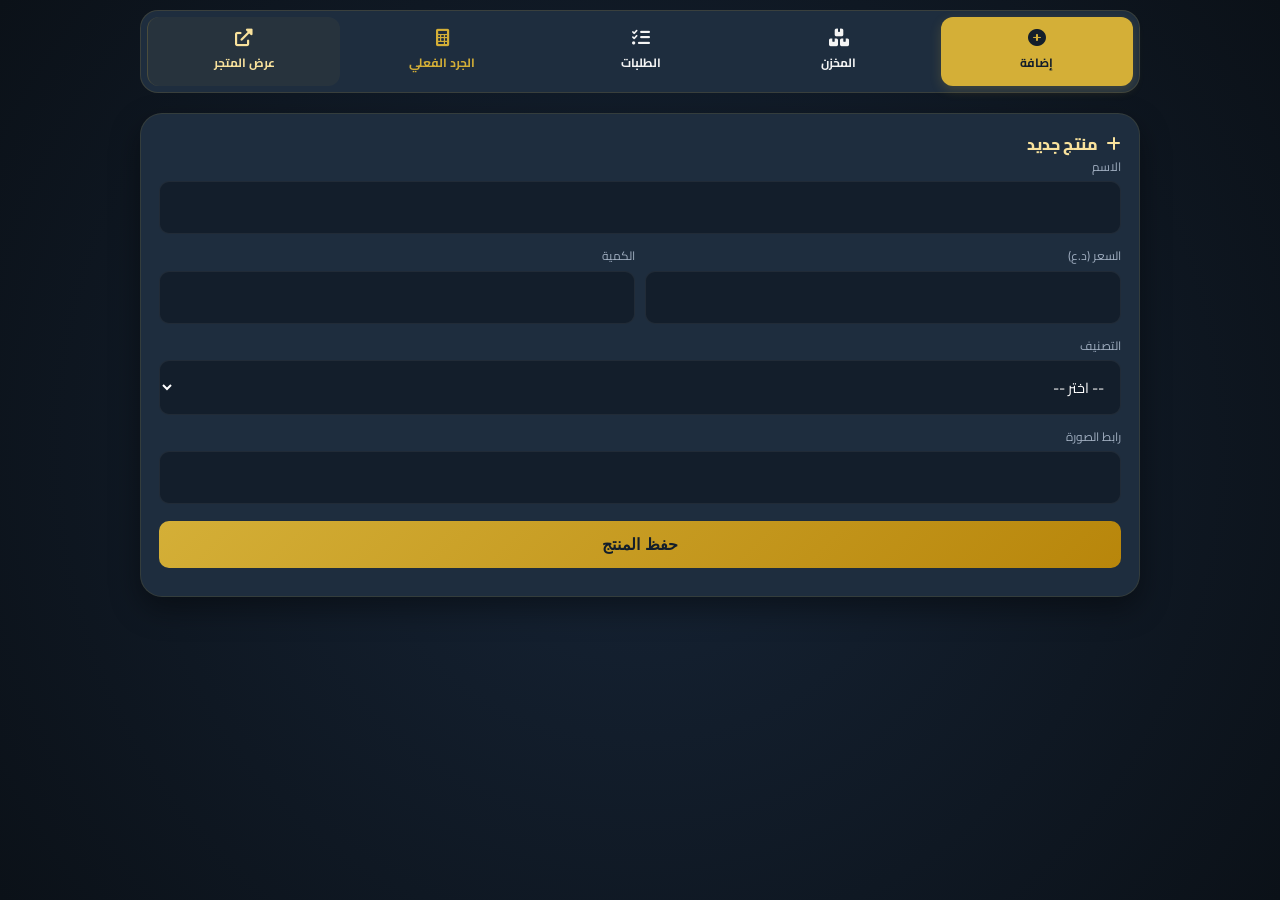
==== commit d0ea473d: "Update index.html" ====
--- a/index.html
+++ b/index.html
@@ -1,287 +1,299 @@
 <!DOCTYPE html>
 <html lang="ar" dir="rtl">
 <head>
-    <meta charset="UTF-8">
-    <meta name="viewport" content="width=device-width, initial-scale=1.0">
-    <title>Elite Admin Pro | لوحة التحكم</title>
-    
-    <link href="https://cdnjs.cloudflare.com/ajax/libs/font-awesome/6.0.0/css/all.min.css" rel="stylesheet">
-    <link href="https://fonts.googleapis.com/css2?family=Cairo:wght@400;600;700;800&display=swap" rel="stylesheet">
-
-    <style>
-        :root {
-            --diesel-blue: #131e2b;
-            --diesel-light: #1e2d3e;
-            --gold-primary: #d4af37;
-            --gold-glow: #f9e29c;
-            --bg-deep: #0b1118;
-            --text-white: #f4f4f4;
-            --status-good: #2ecc71;
-        }
-
-        * { box-sizing: border-box; -webkit-tap-highlight-color: transparent; }
-
-        body {
-            font-family: 'Cairo', sans-serif;
-            background-color: var(--bg-deep);
-            background-image: radial-gradient(circle at center, #162436 0%, #0b1118 100%);
-            margin: 0; padding: 10px; color: var(--text-white);
-            min-height: 100vh; line-height: 1.6;
-        }
-
-        .container { max-width: 1000px; margin: 0 auto; }
-
-        .tab-menu {
-            display: flex; gap: 6px; margin-bottom: 20px;
-            background: var(--diesel-light); padding: 6px;
-            border-radius: 18px; border: 1px solid rgba(212, 175, 55, 0.15);
-        }
-
-        .tab-btn {
-            flex: 1; padding: 12px 2px; border: none; border-radius: 12px;
-            background: transparent; color: var(--text-white);
-            font-family: 'Cairo'; font-weight: 700; cursor: pointer;
-            transition: 0.3s; display: flex; flex-direction: column; 
-            align-items: center; gap: 4px; font-size: 0.75rem;
-        }
-
-        .tab-btn i { font-size: 1.1rem; }
-        .tab-btn.active { background: var(--gold-primary); color: var(--diesel-blue); box-shadow: 0 4px 12px rgba(212, 175, 55, 0.2); }
-
-        .tab-content { display: none; animation: slideUp 0.4s ease; }
-        .tab-content.active { display: block; }
-
-        @keyframes slideUp { from { opacity: 0; transform: translateY(10px); } to { opacity: 1; transform: translateY(0); } }
-
-        .admin-card {
-            background: var(--diesel-light); padding: 18px;
-            border-radius: 22px; border: 1px solid rgba(212, 175, 55, 0.12);
-            box-shadow: 0 12px 30px rgba(0,0,0,0.4);
-            position: relative;
-        }
-
-        .card-header { display: flex; justify-content: space-between; align-items: center; margin-bottom: 15px; }
-        h2 { font-size: 1rem; font-weight: 800; margin: 0; color: var(--gold-glow); display: flex; align-items: center; gap: 8px; }
-
-        .sheet-edit-btn {
-            background: rgba(212, 175, 55, 0.08);
-            color: var(--gold-primary); border: 1px solid var(--gold-primary);
-            padding: 5px 10px; border-radius: 8px; font-size: 0.7rem; font-weight: bold; text-decoration: none;
-        }
-
-        .input-group { margin-bottom: 12px; }
-        label { display: block; margin-bottom: 5px; font-size: 0.75rem; color: #a0aec0; }
-        input, select {
-            width: 100%; padding: 12px; border-radius: 10px;
-            border: 1px solid rgba(255,255,255,0.06);
-            background: var(--diesel-blue); color: white; outline: none;
-            font-size: 0.9rem; font-family: 'Cairo';
-        }
-
-        .submit-btn {
-            width: 100%; background: linear-gradient(135deg, #d4af37 0%, #b8860b 100%);
-            color: var(--diesel-blue); border: none; padding: 14px; border-radius: 10px;
-            font-weight: 800; cursor: pointer; font-size: 1rem; margin-top: 5px;
-        }
-
-        table { width: 100%; border-collapse: collapse; table-layout: fixed; }
-        th { font-size: 0.7rem; color: var(--gold-primary); padding: 10px 4px; text-align: right; border-bottom: 2px solid rgba(212, 175, 55, 0.1); }
-        td { padding: 10px 4px; border-bottom: 1px solid rgba(255, 255, 255, 0.03); vertical-align: middle; word-wrap: break-word; }
-
-        .p-info { display: flex; flex-direction: column; gap: 1px; }
-        .p-name { font-weight: 700; font-size: 0.8rem; overflow: hidden; text-overflow: ellipsis; white-space: nowrap; }
-        .p-img-mini { width: 40px; height: 40px; object-fit: cover; border-radius: 8px; border: 1px solid rgba(212, 175, 55, 0.2); }
-        .badge { background: rgba(212, 175, 55, 0.1); color: var(--gold-glow); padding: 1px 5px; border-radius: 5px; font-size: 0.65rem; width: fit-content; }
-        
-        .order-total { color: var(--gold-primary); font-weight: 800; font-size: 0.85rem; }
-        .contact-actions { display: flex; gap: 12px; align-items: center; justify-content: flex-start; }
-        .contact-link { color: var(--gold-primary); font-size: 1.15rem; text-decoration: none; transition: 0.2s; }
-        .contact-link:active { transform: scale(1.2); }
-    </style>
+    <meta charset="UTF-8">
+    <meta name="viewport" content="width=device-width, initial-scale=1.0">
+    <title>Elite Admin Pro | لوحة التحكم</title>
+    
+    <link href="https://cdnjs.cloudflare.com/ajax/libs/font-awesome/6.0.0/css/all.min.css" rel="stylesheet">
+    <link href="https://fonts.googleapis.com/css2?family=Cairo:wght@400;600;700;800&display=swap" rel="stylesheet">
+
+    <style>
+        :root {
+            --diesel-blue: #131e2b;
+            --diesel-light: #1e2d3e;
+            --gold-primary: #d4af37;
+            --gold-glow: #f9e29c;
+            --bg-deep: #0b1118;
+            --text-white: #f4f4f4;
+            --status-good: #2ecc71;
+        }
+
+        * { box-sizing: border-box; -webkit-tap-highlight-color: transparent; }
+
+        body {
+            font-family: 'Cairo', sans-serif;
+            background-color: var(--bg-deep);
+            background-image: radial-gradient(circle at center, #162436 0%, #0b1118 100%);
+            margin: 0; padding: 10px; color: var(--text-white);
+            min-height: 100vh; line-height: 1.6;
+        }
+
+        .container { max-width: 1000px; margin: 0 auto; }
+
+        .tab-menu {
+            display: flex; gap: 6px; margin-bottom: 20px;
+            background: var(--diesel-light); padding: 6px;
+            border-radius: 18px; border: 1px solid rgba(212, 175, 55, 0.15);
+        }
+
+        .tab-btn {
+            flex: 1; padding: 12px 2px; border: none; border-radius: 12px;
+            background: transparent; color: var(--text-white);
+            font-family: 'Cairo'; font-weight: 700; cursor: pointer;
+            transition: 0.3s; display: flex; flex-direction: column; 
+            align-items: center; gap: 4px; font-size: 0.75rem;
+        }
+
+        .tab-btn i { font-size: 1.1rem; }
+        .tab-btn.active { background: var(--gold-primary); color: var(--diesel-blue); box-shadow: 0 4px 12px rgba(212, 175, 55, 0.2); }
+
+        .tab-content { display: none; animation: slideUp 0.4s ease; }
+        .tab-content.active { display: block; }
+
+        @keyframes slideUp { from { opacity: 0; transform: translateY(10px); } to { opacity: 1; transform: translateY(0); } }
+
+        .admin-card {
+            background: var(--diesel-light); padding: 18px;
+            border-radius: 22px; border: 1px solid rgba(212, 175, 55, 0.12);
+            box-shadow: 0 12px 30px rgba(0,0,0,0.4);
+            position: relative;
+        }
+
+        .card-header { display: flex; justify-content: space-between; align-items: center; margin-bottom: 15px; }
+        h2 { font-size: 1rem; font-weight: 800; margin: 0; color: var(--gold-glow); display: flex; align-items: center; gap: 8px; }
+
+        .sheet-edit-btn {
+            background: rgba(212, 175, 55, 0.08);
+            color: var(--gold-primary); border: 1px solid var(--gold-primary);
+            padding: 5px 10px; border-radius: 8px; font-size: 0.7rem; font-weight: bold; text-decoration: none;
+        }
+
+        .input-group { margin-bottom: 12px; }
+        label { display: block; margin-bottom: 5px; font-size: 0.75rem; color: #a0aec0; }
+        input, select {
+            width: 100%; padding: 12px; border-radius: 10px;
+            border: 1px solid rgba(255,255,255,0.06);
+            background: var(--diesel-blue); color: white; outline: none;
+            font-size: 0.9rem; font-family: 'Cairo';
+        }
+
+        .submit-btn {
+            width: 100%; background: linear-gradient(135deg, #d4af37 0%, #b8860b 100%);
+            color: var(--diesel-blue); border: none; padding: 14px; border-radius: 10px;
+            font-weight: 800; cursor: pointer; font-size: 1rem; margin-top: 5px;
+        }
+
+        table { width: 100%; border-collapse: collapse; table-layout: fixed; }
+        th { font-size: 0.7rem; color: var(--gold-primary); padding: 10px 4px; text-align: right; border-bottom: 2px solid rgba(212, 175, 55, 0.1); }
+        td { padding: 10px 4px; border-bottom: 1px solid rgba(255, 255, 255, 0.03); vertical-align: middle; word-wrap: break-word; }
+
+        .p-info { display: flex; flex-direction: column; gap: 1px; }
+        .p-name { font-weight: 700; font-size: 0.8rem; overflow: hidden; text-overflow: ellipsis; white-space: nowrap; }
+        .p-img-mini { width: 40px; height: 40px; object-fit: cover; border-radius: 8px; border: 1px solid rgba(212, 175, 55, 0.2); }
+        .badge { background: rgba(212, 175, 55, 0.1); color: var(--gold-glow); padding: 1px 5px; border-radius: 5px; font-size: 0.65rem; width: fit-content; }
+        
+        .order-total { color: var(--gold-primary); font-weight: 800; font-size: 0.85rem; }
+        .contact-actions { display: flex; gap: 12px; align-items: center; justify-content: flex-start; }
+        .contact-link { color: var(--gold-primary); font-size: 1.15rem; text-decoration: none; transition: 0.2s; }
+        .contact-link:active { transform: scale(1.2); }
+    </style>
 </head>
 <body>
 
 <div class="container">
-    <div class="tab-menu">
-        <button class="tab-btn active" onclick="openTab(event, 'add-tab')"><i class="fas fa-plus-circle"></i><span>إضافة</span></button>
-        <button class="tab-btn" onclick="openTab(event, 'inventory-tab')"><i class="fas fa-boxes"></i><span>المخزن</span></button>
-        <button class="tab-btn" onclick="openTab(event, 'orders-tab')"><i class="fas fa-list-check"></i><span>الطلبات</span></button>
-    </div>
-
-    <div id="add-tab" class="tab-content active">
-        <div class="admin-card">
-            <h2><i class="fas fa-plus"></i> منتج جديد</h2>
-            <form id="adminApiForm">
-                <div class="input-group"><label>الاسم</label><input type="text" id="p_name" required></div>
-                <div style="display:grid; grid-template-columns: 1fr 1fr; gap:10px;">
-                    <div class="input-group"><label>السعر (د.ع)</label><input type="number" id="p_price" required></div>
-                    <div class="input-group"><label>الكمية</label><input type="number" id="p_qty" required></div>
-                </div>
-                <div class="input-group">
-                    <label>التصنيف</label>
-                    <select id="p_type_select" onchange="checkNewType(this.value)">
-                        <option value="">-- اختر --</option>
-                        <option value="NEW" style="color:var(--gold-primary)">+ تصنيف جديد</option>
-                    </select>
-                </div>
-                <div id="new_type_container" class="input-group" style="display:none;">
-                    <label>اسم التصنيف الجديد</label>
-                    <input type="text" id="p_new_type">
-                </div>
-                <div class="input-group"><label>رابط الصورة</label><input type="url" id="p_img"></div>
-                <button type="submit" id="submitBtn" class="submit-btn">حفظ المنتج</button>
-            </form>
-            <div id="msg" style="text-align:center; margin-top:10px; font-weight:700;"></div>
-        </div>
-    </div>
-
-    <div id="inventory-tab" class="tab-content">
-        <div class="admin-card">
-            <div class="card-header">
-                <h2><i class="fas fa-warehouse"></i> المخزون</h2>
-                <a id="edit-inventory-link" href="#" target="_blank" class="sheet-edit-btn">Sheets</a>
-            </div>
-            <table>
-                <thead><tr><th style="width: 50px;">صورة</th><th>المنتج</th><th style="width: 65px;">السعر</th><th style="width: 40px;">العدد</th></tr></thead>
-                <tbody id="inventory-body"></tbody>
-            </table>
-        </div>
-    </div>
-
-    <div id="orders-tab" class="tab-content">
-        <div class="admin-card">
-            <div class="card-header">
-                <h2><i class="fas fa-shopping-bag"></i> الطلبات</h2>
-                <a id="edit-orders-link" href="#" target="_blank" class="sheet-edit-btn">Sheets</a>
-            </div>
-            <table>
-                <thead><tr><th style="width: 35%;">الزبون</th><th style="width: 40%;">الطلب</th><th style="width: 25%;">تواصل</th></tr></thead>
-                <tbody id="orders-body"></tbody>
-            </table>
-        </div>
-    </div>
+  <div class="tab-menu">
+        <button class="tab-btn active" onclick="openTab(event, 'add-tab')">
+            <i class="fas fa-plus-circle"></i><span>إضافة</span>
+        </button>
+        <button class="tab-btn" onclick="openTab(event, 'inventory-tab')">
+            <i class="fas fa-boxes"></i><span>المخزن</span>
+        </button>
+        <button class="tab-btn" onclick="openTab(event, 'orders-tab')">
+            <i class="fas fa-list-check"></i><span>الطلبات</span>
+        </button>
+        
+        <button class="tab-btn" onclick="window.location.href='requests.html'">
+            <i class="fas fa-calculator" style="color:var(--gold-primary)"></i>
+            <span style="color:var(--gold-primary)">الجرد الفعلي</span>
+        </button>
+
+        <button class="tab-btn" onclick="window.open('https://ellets.github.io/Ellites/', '_blank')" style="background: rgba(212, 175, 55, 0.05); border-left: 1px solid rgba(212, 175, 55, 0.2);">
+            <i class="fas fa-external-link-alt" style="color:var(--gold-glow)"></i>
+            <span style="color:var(--gold-glow)">عرض المتجر</span>
+        </button>
+    </div>
+
+    <div id="add-tab" class="tab-content active">
+        <div class="admin-card">
+            <h2><i class="fas fa-plus"></i> منتج جديد</h2>
+            <form id="adminApiForm">
+                <div class="input-group"><label>الاسم</label><input type="text" id="p_name" required></div>
+                <div style="display:grid; grid-template-columns: 1fr 1fr; gap:10px;">
+                    <div class="input-group"><label>السعر (د.ع)</label><input type="number" id="p_price" required></div>
+                    <div class="input-group"><label>الكمية</label><input type="number" id="p_qty" required></div>
+                </div>
+                <div class="input-group">
+                    <label>التصنيف</label>
+                    <select id="p_type_select" onchange="checkNewType(this.value)">
+                        <option value="">-- اختر --</option>
+                        <option value="NEW" style="color:var(--gold-primary)">+ تصنيف جديد</option>
+                    </select>
+                </div>
+                <div id="new_type_container" class="input-group" style="display:none;">
+                    <label>اسم التصنيف الجديد</label>
+                    <input type="text" id="p_new_type">
+                </div>
+                <div class="input-group"><label>رابط الصورة</label><input type="url" id="p_img"></div>
+                <button type="submit" id="submitBtn" class="submit-btn">حفظ المنتج</button>
+            </form>
+            <div id="msg" style="text-align:center; margin-top:10px; font-weight:700;"></div>
+        </div>
+    </div>
+
+    <div id="inventory-tab" class="tab-content">
+        <div class="admin-card">
+            <div class="card-header">
+                <h2><i class="fas fa-warehouse"></i> المخزون</h2>
+                <a id="edit-inventory-link" href="#" target="_blank" class="sheet-edit-btn">Sheets</a>
+            </div>
+            <table>
+                <thead><tr><th style="width: 50px;">صورة</th><th>المنتج</th><th style="width: 65px;">السعر</th><th style="width: 40px;">العدد</th></tr></thead>
+                <tbody id="inventory-body"></tbody>
+            </table>
+        </div>
+    </div>
+
+    <div id="orders-tab" class="tab-content">
+        <div class="admin-card">
+            <div class="card-header">
+                <h2><i class="fas fa-shopping-bag"></i> الطلبات</h2>
+                <a id="edit-orders-link" href="#" target="_blank" class="sheet-edit-btn">Sheets</a>
+            </div>
+            <table>
+                <thead><tr><th style="width: 35%;">الزبون</th><th style="width: 40%;">الطلب</th><th style="width: 25%;">تواصل</th></tr></thead>
+                <tbody id="orders-body"></tbody>
+            </table>
+        </div>
+    </div>
 </div>
 
 <script>
-    const inventorySheetID = '12XnQD1ne4fu7Q56v-RVzFVMFDCY4p18C22pzyBsBoeg';
-    const ordersSheetID = '1hCfKFp2-YvEl33FdU7gEJyzxRoSO3l9bPHCDMn58W9o';
-    const formURL = "https://docs.google.com/forms/d/e/1FAIpQLSd_m0-myPMPCQzZJNrT8ip4mi-D0oVTh6o_mX2b9NSlz7RIIg/formResponse";
-
-    document.getElementById('edit-inventory-link').href = `https://docs.google.com/spreadsheets/d/${inventorySheetID}/edit`;
-    document.getElementById('edit-orders-link').href = `https://docs.google.com/spreadsheets/d/${ordersSheetID}/edit`;
-
-    function checkNewType(val) { document.getElementById('new_type_container').style.display = (val === 'NEW') ? 'block' : 'none'; }
-
-    function formatDriveUrl(url) {
-        if (!url) return 'https://via.placeholder.com/40';
-        if (url.includes('drive.google.com')) {
-            const fileId = url.match(/[-\w]{25,}/);
-            if (fileId) return `https://lh3.googleusercontent.com/d/${fileId[0]}`;
-        }
-        return url;
-    }
-
-    function openTab(evt, tabName) {
-        let contents = document.getElementsByClassName("tab-content");
-        for (let i = 0; i < contents.length; i++) contents[i].style.display = "none";
-        let btns = document.getElementsByClassName("tab-btn");
-        for (let i = 0; i < btns.length; i++) btns[i].className = btns[i].className.replace(" active", "");
-        document.getElementById(tabName).style.display = "block";
-        evt.currentTarget.className += " active";
-        if(tabName === 'inventory-tab') loadInventory();
-        if(tabName === 'orders-tab') loadOrders();
-    }
-
-    async function loadCategories() {
-        const fetchURL = `https://docs.google.com/spreadsheets/d/${inventorySheetID}/gviz/tq?tqx=out:json`;
-        try {
-            const res = await fetch(fetchURL);
-            const text = await res.text();
-            const json = JSON.parse(text.substring(text.indexOf("(") + 1, text.lastIndexOf(")")));
-            const categories = [...new Set(json.table.rows.map(r => r.c[4]?.v).filter(v => v && v !== "Type"))];
-            const select = document.getElementById('p_type_select');
-            select.innerHTML = '<option value="">-- اختر --</option><option value="NEW">+ تصنيف جديد</option>';
-            categories.forEach(cat => { select.innerHTML += `<option value="${cat}">${cat}</option>`; });
-        } catch (e) {}
-    }
-
-    async function loadInventory() {
-        const fetchURL = `https://docs.google.com/spreadsheets/d/${inventorySheetID}/gviz/tq?tqx=out:json`;
-        try {
-            const res = await fetch(fetchURL);
-            const text = await res.text();
-            const json = JSON.parse(text.substring(text.indexOf("(") + 1, text.lastIndexOf(")")));
-            const tbody = document.getElementById('inventory-body');
-            tbody.innerHTML = '';
-            json.table.rows.slice(1).forEach(row => {
-                const data = row.c;
-                tbody.innerHTML += `<tr>
-                    <td><img src="${formatDriveUrl(data[5]?.v)}" class="p-img-mini"></td>
-                    <td><div class="p-info"><span class="p-name">${data[1]?.v || '-'}</span><span class="badge">${data[4]?.v || 'عام'}</span></div></td>
-                    <td class="order-total">${data[2]?.v}</td>
-                    <td><b>${data[3]?.v}</b></td>
-                </tr>`;
-            });
-        } catch (e) {}
-    }
-
-    async function loadOrders() {
-        const fetchURL = `https://docs.google.com/spreadsheets/d/${ordersSheetID}/gviz/tq?tqx=out:json`;
-        try {
-            const res = await fetch(fetchURL);
-            const text = await res.text();
-            const json = JSON.parse(text.substring(text.indexOf("(") + 1, text.lastIndexOf(")")));
-            const tbody = document.getElementById('orders-body');
-            tbody.innerHTML = '';
-            json.table.rows.reverse().slice(0, 15).forEach(row => {
-                const data = row.c;
-                const phone = data[4]?.v || '';
-                const email = data[5]?.v || '';
-                tbody.innerHTML += `<tr>
-                    <td><div class="p-info"><span class="p-name">${data[2]?.v || 'زبون'}</span><span class="badge" style="font-size:0.6rem">${data[3]?.v || '-'}</span></div></td>
-                    <td><div style="font-size:0.7rem; color:#a0aec0">${data[6]?.v || '-'}</div><div class="order-total">${data[7]?.v} د.ع</div></td>
-                    <td>
-                        <div class="contact-actions">
-                            <a href="tel:${phone}" class="contact-link" title="اتصال"><i class="fas fa-phone-alt"></i></a>
-                            <a href="https://wa.me/${phone.replace(/\s+/g, '')}" class="contact-link" title="واتساب"><i class="fab fa-whatsapp"></i></a>
-                            <a href="mailto:${email}" class="contact-link" title="بريد"><i class="fas fa-envelope"></i></a>
-                        </div>
-                    </td>
-                </tr>`;
-            });
-        } catch (e) {}
-    }
-
-    document.getElementById('adminApiForm').addEventListener('submit', async (e) => {
-        e.preventDefault();
-        const btn = document.getElementById('submitBtn');
-        const msg = document.getElementById('msg');
-        btn.disabled = true; msg.innerText = "جاري الحفظ...";
-
-        let finalType = document.getElementById('p_type_select').value;
-        if(finalType === 'NEW') finalType = document.getElementById('p_new_type').value;
-
-        const formData = new URLSearchParams();
-        formData.append("entry.1904055406", document.getElementById('p_name').value);
-        formData.append("entry.372117537",  document.getElementById('p_price').value);
-        formData.append("entry.663866375",  document.getElementById('p_qty').value);
-        formData.append("entry.307919813",  finalType);
-        formData.append("entry.174446568",  document.getElementById('p_img').value);
-
-        try {
-            await fetch(formURL, { method: "POST", mode: "no-cors", body: formData });
-            msg.style.color = "var(--gold-primary)"; msg.innerText = "تم الحفظ بنجاح! ✓";
-            document.getElementById('adminApiForm').reset();
-            loadCategories();
-        } catch (error) { msg.innerText = "حدث خطأ"; }
-        finally { btn.disabled = false; }
-    });
-
-    loadCategories();
+    const inventorySheetID = '12XnQD1ne4fu7Q56v-RVzFVMFDCY4p18C22pzyBsBoeg';
+    const ordersSheetID = '1hCfKFp2-YvEl33FdU7gEJyzxRoSO3l9bPHCDMn58W9o';
+    const formURL = "https://docs.google.com/forms/d/e/1FAIpQLSd_m0-myPMPCQzZJNrT8ip4mi-D0oVTh6o_mX2b9NSlz7RIIg/formResponse";
+
+    document.getElementById('edit-inventory-link').href = `https://docs.google.com/spreadsheets/d/${inventorySheetID}/edit`;
+    document.getElementById('edit-orders-link').href = `https://docs.google.com/spreadsheets/d/${ordersSheetID}/edit`;
+
+    function checkNewType(val) { document.getElementById('new_type_container').style.display = (val === 'NEW') ? 'block' : 'none'; }
+
+    function formatDriveUrl(url) {
+        if (!url) return 'https://via.placeholder.com/40';
+        if (url.includes('drive.google.com')) {
+            const fileId = url.match(/[-\w]{25,}/);
+            if (fileId) return `https://lh3.googleusercontent.com/d/${fileId[0]}`;
+        }
+        return url;
+    }
+
+    function openTab(evt, tabName) {
+        let contents = document.getElementsByClassName("tab-content");
+        for (let i = 0; i < contents.length; i++) contents[i].style.display = "none";
+        let btns = document.getElementsByClassName("tab-btn");
+        for (let i = 0; i < btns.length; i++) btns[i].className = btns[i].className.replace(" active", "");
+        document.getElementById(tabName).style.display = "block";
+        evt.currentTarget.className += " active";
+        if(tabName === 'inventory-tab') loadInventory();
+        if(tabName === 'orders-tab') loadOrders();
+    }
+
+    async function loadCategories() {
+        const fetchURL = `https://docs.google.com/spreadsheets/d/${inventorySheetID}/gviz/tq?tqx=out:json`;
+        try {
+            const res = await fetch(fetchURL);
+            const text = await res.text();
+            const json = JSON.parse(text.substring(text.indexOf("(") + 1, text.lastIndexOf(")")));
+            const categories = [...new Set(json.table.rows.map(r => r.c[4]?.v).filter(v => v && v !== "Type"))];
+            const select = document.getElementById('p_type_select');
+            select.innerHTML = '<option value="">-- اختر --</option><option value="NEW">+ تصنيف جديد</option>';
+            categories.forEach(cat => { select.innerHTML += `<option value="${cat}">${cat}</option>`; });
+        } catch (e) {}
+    }
+
+    async function loadInventory() {
+        const fetchURL = `https://docs.google.com/spreadsheets/d/${inventorySheetID}/gviz/tq?tqx=out:json`;
+        try {
+            const res = await fetch(fetchURL);
+            const text = await res.text();
+            const json = JSON.parse(text.substring(text.indexOf("(") + 1, text.lastIndexOf(")")));
+            const tbody = document.getElementById('inventory-body');
+            tbody.innerHTML = '';
+            json.table.rows.slice(1).forEach(row => {
+                const data = row.c;
+                tbody.innerHTML += `<tr>
+                    <td><img src="${formatDriveUrl(data[5]?.v)}" class="p-img-mini"></td>
+                    <td><div class="p-info"><span class="p-name">${data[1]?.v || '-'}</span><span class="badge">${data[4]?.v || 'عام'}</span></div></td>
+                    <td class="order-total">${data[2]?.v}</td>
+                    <td><b>${data[3]?.v}</b></td>
+                </tr>`;
+            });
+        } catch (e) {}
+    }
+
+    async function loadOrders() {
+        const fetchURL = `https://docs.google.com/spreadsheets/d/${ordersSheetID}/gviz/tq?tqx=out:json`;
+        try {
+            const res = await fetch(fetchURL);
+            const text = await res.text();
+            const json = JSON.parse(text.substring(text.indexOf("(") + 1, text.lastIndexOf(")")));
+            const tbody = document.getElementById('orders-body');
+            tbody.innerHTML = '';
+            json.table.rows.reverse().slice(0, 15).forEach(row => {
+                const data = row.c;
+                const phone = data[4]?.v || '';
+                const email = data[5]?.v || '';
+                tbody.innerHTML += `<tr>
+                    <td><div class="p-info"><span class="p-name">${data[2]?.v || 'زبون'}</span><span class="badge" style="font-size:0.6rem">${data[3]?.v || '-'}</span></div></td>
+                    <td><div style="font-size:0.7rem; color:#a0aec0">${data[6]?.v || '-'}</div><div class="order-total">${data[7]?.v} د.ع</div></td>
+                    <td>
+                        <div class="contact-actions">
+                            <a href="tel:${phone}" class="contact-link" title="اتصال"><i class="fas fa-phone-alt"></i></a>
+                            <a href="https://wa.me/${phone.replace(/\s+/g, '')}" class="contact-link" title="واتساب"><i class="fab fa-whatsapp"></i></a>
+                            <a href="mailto:${email}" class="contact-link" title="بريد"><i class="fas fa-envelope"></i></a>
+                        </div>
+                    </td>
+                </tr>`;
+            });
+        } catch (e) {}
+    }
+
+    document.getElementById('adminApiForm').addEventListener('submit', async (e) => {
+        e.preventDefault();
+        const btn = document.getElementById('submitBtn');
+        const msg = document.getElementById('msg');
+        btn.disabled = true; msg.innerText = "جاري الحفظ...";
+
+        let finalType = document.getElementById('p_type_select').value;
+        if(finalType === 'NEW') finalType = document.getElementById('p_new_type').value;
+
+        const formData = new URLSearchParams();
+        formData.append("entry.1904055406", document.getElementById('p_name').value);
+        formData.append("entry.372117537",  document.getElementById('p_price').value);
+        formData.append("entry.663866375",  document.getElementById('p_qty').value);
+        formData.append("entry.307919813",  finalType);
+        formData.append("entry.174446568",  document.getElementById('p_img').value);
+
+        try {
+            await fetch(formURL, { method: "POST", mode: "no-cors", body: formData });
+            msg.style.color = "var(--gold-primary)"; msg.innerText = "تم الحفظ بنجاح! ✓";
+            document.getElementById('adminApiForm').reset();
+            loadCategories();
+        } catch (error) { msg.innerText = "حدث خطأ"; }
+        finally { btn.disabled = false; }
+    });
+
+    loadCategories();
 </script>
 </body>
 </html>
-
-
-
-divide this into smaller htmls and js and css
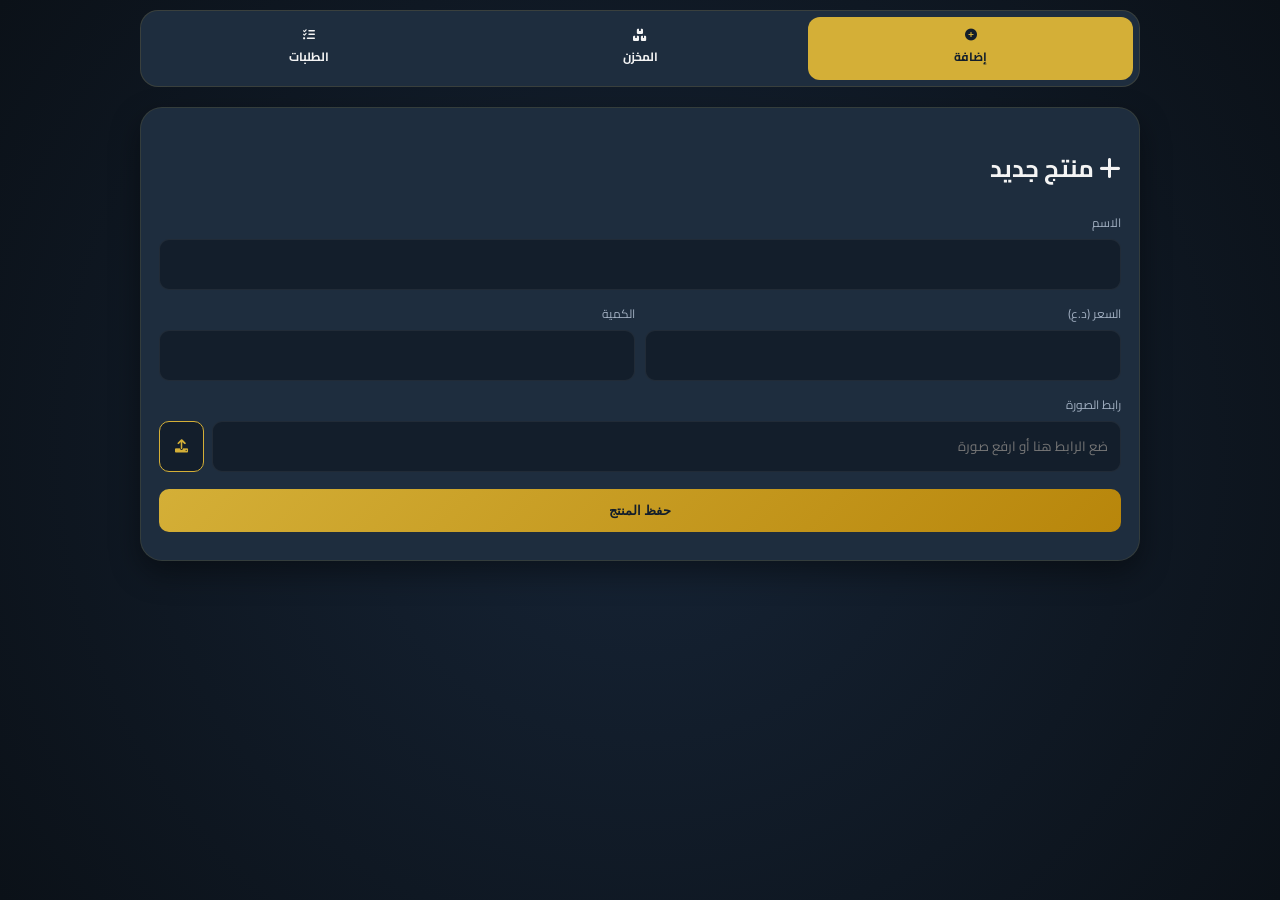
==== commit ccb73c16: "Create index.html" ====
--- a/index.html
+++ b/index.html
@@ -4,124 +4,47 @@
     <meta charset="UTF-8">
     <meta name="viewport" content="width=device-width, initial-scale=1.0">
     <title>Elite Admin Pro | لوحة التحكم</title>
-    
     <link href="https://cdnjs.cloudflare.com/ajax/libs/font-awesome/6.0.0/css/all.min.css" rel="stylesheet">
     <link href="https://fonts.googleapis.com/css2?family=Cairo:wght@400;600;700;800&display=swap" rel="stylesheet">
-
     <style>
         :root {
-            --diesel-blue: #131e2b;
-            --diesel-light: #1e2d3e;
-            --gold-primary: #d4af37;
-            --gold-glow: #f9e29c;
-            --bg-deep: #0b1118;
-            --text-white: #f4f4f4;
+            --diesel-blue: #131e2b; --diesel-light: #1e2d3e;
+            --gold-primary: #d4af37; --gold-glow: #f9e29c;
+            --bg-deep: #0b1118; --text-white: #f4f4f4;
             --status-good: #2ecc71;
         }
-
-        * { box-sizing: border-box; -webkit-tap-highlight-color: transparent; }
-
+        * { box-sizing: border-box; }
         body {
-            font-family: 'Cairo', sans-serif;
-            background-color: var(--bg-deep);
+            font-family: 'Cairo', sans-serif; background-color: var(--bg-deep);
             background-image: radial-gradient(circle at center, #162436 0%, #0b1118 100%);
-            margin: 0; padding: 10px; color: var(--text-white);
-            min-height: 100vh; line-height: 1.6;
+            margin: 0; padding: 10px; color: var(--text-white); min-height: 100vh;
         }
-
         .container { max-width: 1000px; margin: 0 auto; }
-
-        .tab-menu {
-            display: flex; gap: 6px; margin-bottom: 20px;
-            background: var(--diesel-light); padding: 6px;
-            border-radius: 18px; border: 1px solid rgba(212, 175, 55, 0.15);
-        }
-
-        .tab-btn {
-            flex: 1; padding: 12px 2px; border: none; border-radius: 12px;
-            background: transparent; color: var(--text-white);
-            font-family: 'Cairo'; font-weight: 700; cursor: pointer;
-            transition: 0.3s; display: flex; flex-direction: column; 
-            align-items: center; gap: 4px; font-size: 0.75rem;
-        }
-
-        .tab-btn i { font-size: 1.1rem; }
-        .tab-btn.active { background: var(--gold-primary); color: var(--diesel-blue); box-shadow: 0 4px 12px rgba(212, 175, 55, 0.2); }
-
-        .tab-content { display: none; animation: slideUp 0.4s ease; }
+        .tab-menu { display: flex; gap: 6px; margin-bottom: 20px; background: var(--diesel-light); padding: 6px; border-radius: 18px; border: 1px solid rgba(212, 175, 55, 0.15); }
+        .tab-btn { flex: 1; padding: 12px 2px; border: none; border-radius: 12px; background: transparent; color: var(--text-white); font-family: 'Cairo'; font-weight: 700; cursor: pointer; transition: 0.3s; display: flex; flex-direction: column; align-items: center; gap: 4px; font-size: 0.75rem; }
+        .tab-btn.active { background: var(--gold-primary); color: var(--diesel-blue); }
+        .tab-content { display: none; }
         .tab-content.active { display: block; }
-
-        @keyframes slideUp { from { opacity: 0; transform: translateY(10px); } to { opacity: 1; transform: translateY(0); } }
-
-        .admin-card {
-            background: var(--diesel-light); padding: 18px;
-            border-radius: 22px; border: 1px solid rgba(212, 175, 55, 0.12);
-            box-shadow: 0 12px 30px rgba(0,0,0,0.4);
-            position: relative;
-        }
-
-        .card-header { display: flex; justify-content: space-between; align-items: center; margin-bottom: 15px; }
-        h2 { font-size: 1rem; font-weight: 800; margin: 0; color: var(--gold-glow); display: flex; align-items: center; gap: 8px; }
-
-        .sheet-edit-btn {
-            background: rgba(212, 175, 55, 0.08);
-            color: var(--gold-primary); border: 1px solid var(--gold-primary);
-            padding: 5px 10px; border-radius: 8px; font-size: 0.7rem; font-weight: bold; text-decoration: none;
-        }
-
+        .admin-card { background: var(--diesel-light); padding: 18px; border-radius: 22px; border: 1px solid rgba(212, 175, 55, 0.12); box-shadow: 0 12px 30px rgba(0,0,0,0.4); }
         .input-group { margin-bottom: 12px; }
         label { display: block; margin-bottom: 5px; font-size: 0.75rem; color: #a0aec0; }
-        input, select {
-            width: 100%; padding: 12px; border-radius: 10px;
-            border: 1px solid rgba(255,255,255,0.06);
-            background: var(--diesel-blue); color: white; outline: none;
-            font-size: 0.9rem; font-family: 'Cairo';
-        }
-
-        .submit-btn {
-            width: 100%; background: linear-gradient(135deg, #d4af37 0%, #b8860b 100%);
-            color: var(--diesel-blue); border: none; padding: 14px; border-radius: 10px;
-            font-weight: 800; cursor: pointer; font-size: 1rem; margin-top: 5px;
-        }
-
-        table { width: 100%; border-collapse: collapse; table-layout: fixed; }
-        th { font-size: 0.7rem; color: var(--gold-primary); padding: 10px 4px; text-align: right; border-bottom: 2px solid rgba(212, 175, 55, 0.1); }
-        td { padding: 10px 4px; border-bottom: 1px solid rgba(255, 255, 255, 0.03); vertical-align: middle; word-wrap: break-word; }
-
-        .p-info { display: flex; flex-direction: column; gap: 1px; }
-        .p-name { font-weight: 700; font-size: 0.8rem; overflow: hidden; text-overflow: ellipsis; white-space: nowrap; }
-        .p-img-mini { width: 40px; height: 40px; object-fit: cover; border-radius: 8px; border: 1px solid rgba(212, 175, 55, 0.2); }
-        .badge { background: rgba(212, 175, 55, 0.1); color: var(--gold-glow); padding: 1px 5px; border-radius: 5px; font-size: 0.65rem; width: fit-content; }
-        
-        .order-total { color: var(--gold-primary); font-weight: 800; font-size: 0.85rem; }
-        .contact-actions { display: flex; gap: 12px; align-items: center; justify-content: flex-start; }
-        .contact-link { color: var(--gold-primary); font-size: 1.15rem; text-decoration: none; transition: 0.2s; }
-        .contact-link:active { transform: scale(1.2); }
+        input, select { width: 100%; padding: 12px; border-radius: 10px; border: 1px solid rgba(255,255,255,0.06); background: var(--diesel-blue); color: white; font-family: 'Cairo'; }
+        .submit-btn { width: 100%; background: linear-gradient(135deg, #d4af37 0%, #b8860b 100%); color: var(--diesel-blue); border: none; padding: 14px; border-radius: 10px; font-weight: 800; cursor: pointer; margin-top: 5px; }
+        .upload-row { display: flex; gap: 8px; }
+        .mini-btn { background: var(--diesel-blue); color: var(--gold-primary); border: 1px solid var(--gold-primary); padding: 0 15px; border-radius: 10px; cursor: pointer; font-weight: bold; }
+        table { width: 100%; border-collapse: collapse; }
+        th { font-size: 0.7rem; color: var(--gold-primary); padding: 10px; border-bottom: 2px solid rgba(212, 175, 55, 0.1); text-align: right; }
+        td { padding: 10px; border-bottom: 1px solid rgba(255, 255, 255, 0.03); font-size: 0.8rem; }
+        .p-img-mini { width: 40px; height: 40px; border-radius: 8px; object-fit: cover; }
     </style>
 </head>
 <body>
 
 <div class="container">
-  <div class="tab-menu">
-        <button class="tab-btn active" onclick="openTab(event, 'add-tab')">
-            <i class="fas fa-plus-circle"></i><span>إضافة</span>
-        </button>
-        <button class="tab-btn" onclick="openTab(event, 'inventory-tab')">
-            <i class="fas fa-boxes"></i><span>المخزن</span>
-        </button>
-        <button class="tab-btn" onclick="openTab(event, 'orders-tab')">
-            <i class="fas fa-list-check"></i><span>الطلبات</span>
-        </button>
-        
-        <button class="tab-btn" onclick="window.location.href='requests.html'">
-            <i class="fas fa-calculator" style="color:var(--gold-primary)"></i>
-            <span style="color:var(--gold-primary)">الجرد الفعلي</span>
-        </button>
-
-        <button class="tab-btn" onclick="window.open('https://ellets.github.io/Ellites/', '_blank')" style="background: rgba(212, 175, 55, 0.05); border-left: 1px solid rgba(212, 175, 55, 0.2);">
-            <i class="fas fa-external-link-alt" style="color:var(--gold-glow)"></i>
-            <span style="color:var(--gold-glow)">عرض المتجر</span>
-        </button>
+    <div class="tab-menu">
+        <button class="tab-btn active" onclick="openTab(event, 'add-tab')"><i class="fas fa-plus-circle"></i><span>إضافة</span></button>
+        <button class="tab-btn" onclick="openTab(event, 'inventory-tab')"><i class="fas fa-boxes"></i><span>المخزن</span></button>
+        <button class="tab-btn" onclick="openTab(event, 'orders-tab')"><i class="fas fa-list-check"></i><span>الطلبات</span></button>
     </div>
 
     <div id="add-tab" class="tab-content active">
@@ -134,138 +57,36 @@
                     <div class="input-group"><label>الكمية</label><input type="number" id="p_qty" required></div>
                 </div>
                 <div class="input-group">
-                    <label>التصنيف</label>
-                    <select id="p_type_select" onchange="checkNewType(this.value)">
-                        <option value="">-- اختر --</option>
-                        <option value="NEW" style="color:var(--gold-primary)">+ تصنيف جديد</option>
-                    </select>
+                    <label>رابط الصورة</label>
+                    <div class="upload-row">
+                        <input type="url" id="p_img" placeholder="ضع الرابط هنا أو ارفع صورة">
+                        <button type="button" class="mini-btn" onclick="window.open('image.html', 'upload', 'width=400,height=500')"><i class="fas fa-upload"></i></button>
+                    </div>
                 </div>
-                <div id="new_type_container" class="input-group" style="display:none;">
-                    <label>اسم التصنيف الجديد</label>
-                    <input type="text" id="p_new_type">
-                </div>
-                <div class="input-group"><label>رابط الصورة</label><input type="url" id="p_img"></div>
                 <button type="submit" id="submitBtn" class="submit-btn">حفظ المنتج</button>
             </form>
-            <div id="msg" style="text-align:center; margin-top:10px; font-weight:700;"></div>
+            <div id="msg" style="text-align:center; margin-top:10px;"></div>
         </div>
     </div>
 
     <div id="inventory-tab" class="tab-content">
         <div class="admin-card">
-            <div class="card-header">
-                <h2><i class="fas fa-warehouse"></i> المخزون</h2>
-                <a id="edit-inventory-link" href="#" target="_blank" class="sheet-edit-btn">Sheets</a>
-            </div>
-            <table>
-                <thead><tr><th style="width: 50px;">صورة</th><th>المنتج</th><th style="width: 65px;">السعر</th><th style="width: 40px;">العدد</th></tr></thead>
-                <tbody id="inventory-body"></tbody>
-            </table>
-        </div>
-    </div>
-
-    <div id="orders-tab" class="tab-content">
-        <div class="admin-card">
-            <div class="card-header">
-                <h2><i class="fas fa-shopping-bag"></i> الطلبات</h2>
-                <a id="edit-orders-link" href="#" target="_blank" class="sheet-edit-btn">Sheets</a>
-            </div>
-            <table>
-                <thead><tr><th style="width: 35%;">الزبون</th><th style="width: 40%;">الطلب</th><th style="width: 25%;">تواصل</th></tr></thead>
-                <tbody id="orders-body"></tbody>
-            </table>
+            <tbody id="inventory-body"></tbody>
         </div>
     </div>
 </div>
 
 <script>
     const inventorySheetID = '12XnQD1ne4fu7Q56v-RVzFVMFDCY4p18C22pzyBsBoeg';
-    const ordersSheetID = '1hCfKFp2-YvEl33FdU7gEJyzxRoSO3l9bPHCDMn58W9o';
     const formURL = "https://docs.google.com/forms/d/e/1FAIpQLSd_m0-myPMPCQzZJNrT8ip4mi-D0oVTh6o_mX2b9NSlz7RIIg/formResponse";
-
-    document.getElementById('edit-inventory-link').href = `https://docs.google.com/spreadsheets/d/${inventorySheetID}/edit`;
-    document.getElementById('edit-orders-link').href = `https://docs.google.com/spreadsheets/d/${ordersSheetID}/edit`;
-
-    function checkNewType(val) { document.getElementById('new_type_container').style.display = (val === 'NEW') ? 'block' : 'none'; }
-
-    function formatDriveUrl(url) {
-        if (!url) return 'https://via.placeholder.com/40';
-        if (url.includes('drive.google.com')) {
-            const fileId = url.match(/[-\w]{25,}/);
-            if (fileId) return `https://lh3.googleusercontent.com/d/${fileId[0]}`;
-        }
-        return url;
-    }
 
     function openTab(evt, tabName) {
         let contents = document.getElementsByClassName("tab-content");
         for (let i = 0; i < contents.length; i++) contents[i].style.display = "none";
         let btns = document.getElementsByClassName("tab-btn");
-        for (let i = 0; i < btns.length; i++) btns[i].className = btns[i].className.replace(" active", "");
+        for (let i = 0; i < btns.length; i++) btns[i].classList.remove("active");
         document.getElementById(tabName).style.display = "block";
-        evt.currentTarget.className += " active";
-        if(tabName === 'inventory-tab') loadInventory();
-        if(tabName === 'orders-tab') loadOrders();
-    }
-
-    async function loadCategories() {
-        const fetchURL = `https://docs.google.com/spreadsheets/d/${inventorySheetID}/gviz/tq?tqx=out:json`;
-        try {
-            const res = await fetch(fetchURL);
-            const text = await res.text();
-            const json = JSON.parse(text.substring(text.indexOf("(") + 1, text.lastIndexOf(")")));
-            const categories = [...new Set(json.table.rows.map(r => r.c[4]?.v).filter(v => v && v !== "Type"))];
-            const select = document.getElementById('p_type_select');
-            select.innerHTML = '<option value="">-- اختر --</option><option value="NEW">+ تصنيف جديد</option>';
-            categories.forEach(cat => { select.innerHTML += `<option value="${cat}">${cat}</option>`; });
-        } catch (e) {}
-    }
-
-    async function loadInventory() {
-        const fetchURL = `https://docs.google.com/spreadsheets/d/${inventorySheetID}/gviz/tq?tqx=out:json`;
-        try {
-            const res = await fetch(fetchURL);
-            const text = await res.text();
-            const json = JSON.parse(text.substring(text.indexOf("(") + 1, text.lastIndexOf(")")));
-            const tbody = document.getElementById('inventory-body');
-            tbody.innerHTML = '';
-            json.table.rows.slice(1).forEach(row => {
-                const data = row.c;
-                tbody.innerHTML += `<tr>
-                    <td><img src="${formatDriveUrl(data[5]?.v)}" class="p-img-mini"></td>
-                    <td><div class="p-info"><span class="p-name">${data[1]?.v || '-'}</span><span class="badge">${data[4]?.v || 'عام'}</span></div></td>
-                    <td class="order-total">${data[2]?.v}</td>
-                    <td><b>${data[3]?.v}</b></td>
-                </tr>`;
-            });
-        } catch (e) {}
-    }
-
-    async function loadOrders() {
-        const fetchURL = `https://docs.google.com/spreadsheets/d/${ordersSheetID}/gviz/tq?tqx=out:json`;
-        try {
-            const res = await fetch(fetchURL);
-            const text = await res.text();
-            const json = JSON.parse(text.substring(text.indexOf("(") + 1, text.lastIndexOf(")")));
-            const tbody = document.getElementById('orders-body');
-            tbody.innerHTML = '';
-            json.table.rows.reverse().slice(0, 15).forEach(row => {
-                const data = row.c;
-                const phone = data[4]?.v || '';
-                const email = data[5]?.v || '';
-                tbody.innerHTML += `<tr>
-                    <td><div class="p-info"><span class="p-name">${data[2]?.v || 'زبون'}</span><span class="badge" style="font-size:0.6rem">${data[3]?.v || '-'}</span></div></td>
-                    <td><div style="font-size:0.7rem; color:#a0aec0">${data[6]?.v || '-'}</div><div class="order-total">${data[7]?.v} د.ع</div></td>
-                    <td>
-                        <div class="contact-actions">
-                            <a href="tel:${phone}" class="contact-link" title="اتصال"><i class="fas fa-phone-alt"></i></a>
-                            <a href="https://wa.me/${phone.replace(/\s+/g, '')}" class="contact-link" title="واتساب"><i class="fab fa-whatsapp"></i></a>
-                            <a href="mailto:${email}" class="contact-link" title="بريد"><i class="fas fa-envelope"></i></a>
-                        </div>
-                    </td>
-                </tr>`;
-            });
-        } catch (e) {}
+        evt.currentTarget.classList.add("active");
     }
 
     document.getElementById('adminApiForm').addEventListener('submit', async (e) => {
@@ -274,26 +95,19 @@
         const msg = document.getElementById('msg');
         btn.disabled = true; msg.innerText = "جاري الحفظ...";
 
-        let finalType = document.getElementById('p_type_select').value;
-        if(finalType === 'NEW') finalType = document.getElementById('p_new_type').value;
-
         const formData = new URLSearchParams();
         formData.append("entry.1904055406", document.getElementById('p_name').value);
         formData.append("entry.372117537",  document.getElementById('p_price').value);
         formData.append("entry.663866375",  document.getElementById('p_qty').value);
-        formData.append("entry.307919813",  finalType);
         formData.append("entry.174446568",  document.getElementById('p_img').value);
 
         try {
             await fetch(formURL, { method: "POST", mode: "no-cors", body: formData });
-            msg.style.color = "var(--gold-primary)"; msg.innerText = "تم الحفظ بنجاح! ✓";
+            msg.innerText = "تم الحفظ بنجاح! ✓";
             document.getElementById('adminApiForm').reset();
-            loadCategories();
         } catch (error) { msg.innerText = "حدث خطأ"; }
         finally { btn.disabled = false; }
     });
-
-    loadCategories();
 </script>
 </body>
 </html>
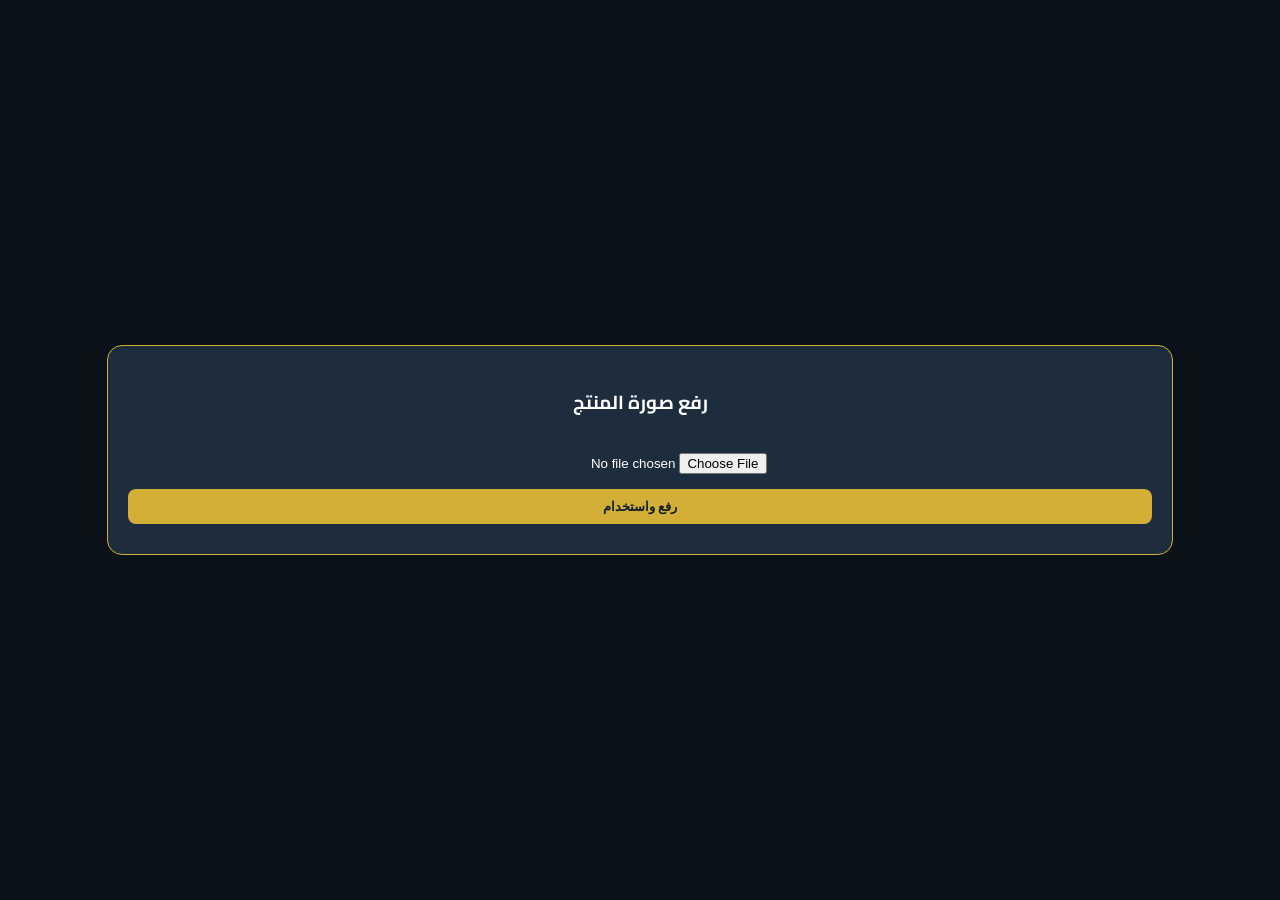
==== commit 5455f0a3: "Update index.html" ====
--- a/index.html
+++ b/index.html
@@ -2,112 +2,51 @@
 <html lang="ar" dir="rtl">
 <head>
     <meta charset="UTF-8">
-    <meta name="viewport" content="width=device-width, initial-scale=1.0">
-    <title>Elite Admin Pro | لوحة التحكم</title>
-    <link href="https://cdnjs.cloudflare.com/ajax/libs/font-awesome/6.0.0/css/all.min.css" rel="stylesheet">
-    <link href="https://fonts.googleapis.com/css2?family=Cairo:wght@400;600;700;800&display=swap" rel="stylesheet">
+    <title>مركز الرفع</title>
+    <link href="https://fonts.googleapis.com/css2?family=Cairo:wght@700&display=swap" rel="stylesheet">
     <style>
-        :root {
-            --diesel-blue: #131e2b; --diesel-light: #1e2d3e;
-            --gold-primary: #d4af37; --gold-glow: #f9e29c;
-            --bg-deep: #0b1118; --text-white: #f4f4f4;
-            --status-good: #2ecc71;
-        }
-        * { box-sizing: border-box; }
-        body {
-            font-family: 'Cairo', sans-serif; background-color: var(--bg-deep);
-            background-image: radial-gradient(circle at center, #162436 0%, #0b1118 100%);
-            margin: 0; padding: 10px; color: var(--text-white); min-height: 100vh;
-        }
-        .container { max-width: 1000px; margin: 0 auto; }
-        .tab-menu { display: flex; gap: 6px; margin-bottom: 20px; background: var(--diesel-light); padding: 6px; border-radius: 18px; border: 1px solid rgba(212, 175, 55, 0.15); }
-        .tab-btn { flex: 1; padding: 12px 2px; border: none; border-radius: 12px; background: transparent; color: var(--text-white); font-family: 'Cairo'; font-weight: 700; cursor: pointer; transition: 0.3s; display: flex; flex-direction: column; align-items: center; gap: 4px; font-size: 0.75rem; }
-        .tab-btn.active { background: var(--gold-primary); color: var(--diesel-blue); }
-        .tab-content { display: none; }
-        .tab-content.active { display: block; }
-        .admin-card { background: var(--diesel-light); padding: 18px; border-radius: 22px; border: 1px solid rgba(212, 175, 55, 0.12); box-shadow: 0 12px 30px rgba(0,0,0,0.4); }
-        .input-group { margin-bottom: 12px; }
-        label { display: block; margin-bottom: 5px; font-size: 0.75rem; color: #a0aec0; }
-        input, select { width: 100%; padding: 12px; border-radius: 10px; border: 1px solid rgba(255,255,255,0.06); background: var(--diesel-blue); color: white; font-family: 'Cairo'; }
-        .submit-btn { width: 100%; background: linear-gradient(135deg, #d4af37 0%, #b8860b 100%); color: var(--diesel-blue); border: none; padding: 14px; border-radius: 10px; font-weight: 800; cursor: pointer; margin-top: 5px; }
-        .upload-row { display: flex; gap: 8px; }
-        .mini-btn { background: var(--diesel-blue); color: var(--gold-primary); border: 1px solid var(--gold-primary); padding: 0 15px; border-radius: 10px; cursor: pointer; font-weight: bold; }
-        table { width: 100%; border-collapse: collapse; }
-        th { font-size: 0.7rem; color: var(--gold-primary); padding: 10px; border-bottom: 2px solid rgba(212, 175, 55, 0.1); text-align: right; }
-        td { padding: 10px; border-bottom: 1px solid rgba(255, 255, 255, 0.03); font-size: 0.8rem; }
-        .p-img-mini { width: 40px; height: 40px; border-radius: 8px; object-fit: cover; }
+        body { font-family: 'Cairo', sans-serif; background: #0b1118; color: white; display: flex; align-items: center; justify-content: center; height: 100vh; margin: 0; }
+        .box { background: #1e2d3e; padding: 20px; border-radius: 15px; border: 1px solid #d4af37; text-align: center; width: 80%; }
+        input { margin: 15px 0; }
+        .btn { background: #d4af37; color: #131e2b; border: none; padding: 10px 20px; border-radius: 8px; cursor: pointer; font-weight: bold; width: 100%; }
+        #status { margin-top: 10px; font-size: 0.8rem; color: #d4af37; }
     </style>
 </head>
 <body>
-
-<div class="container">
-    <div class="tab-menu">
-        <button class="tab-btn active" onclick="openTab(event, 'add-tab')"><i class="fas fa-plus-circle"></i><span>إضافة</span></button>
-        <button class="tab-btn" onclick="openTab(event, 'inventory-tab')"><i class="fas fa-boxes"></i><span>المخزن</span></button>
-        <button class="tab-btn" onclick="openTab(event, 'orders-tab')"><i class="fas fa-list-check"></i><span>الطلبات</span></button>
+    <div class="box">
+        <h3>رفع صورة المنتج</h3>
+        <input type="file" id="imgInput" accept="image/*">
+        <button class="btn" id="upBtn">رفع واستخدام</button>
+        <div id="status"></div>
     </div>
 
-    <div id="add-tab" class="tab-content active">
-        <div class="admin-card">
-            <h2><i class="fas fa-plus"></i> منتج جديد</h2>
-            <form id="adminApiForm">
-                <div class="input-group"><label>الاسم</label><input type="text" id="p_name" required></div>
-                <div style="display:grid; grid-template-columns: 1fr 1fr; gap:10px;">
-                    <div class="input-group"><label>السعر (د.ع)</label><input type="number" id="p_price" required></div>
-                    <div class="input-group"><label>الكمية</label><input type="number" id="p_qty" required></div>
-                </div>
-                <div class="input-group">
-                    <label>رابط الصورة</label>
-                    <div class="upload-row">
-                        <input type="url" id="p_img" placeholder="ضع الرابط هنا أو ارفع صورة">
-                        <button type="button" class="mini-btn" onclick="window.open('image.html', 'upload', 'width=400,height=500')"><i class="fas fa-upload"></i></button>
-                    </div>
-                </div>
-                <button type="submit" id="submitBtn" class="submit-btn">حفظ المنتج</button>
-            </form>
-            <div id="msg" style="text-align:center; margin-top:10px;"></div>
-        </div>
-    </div>
+    <script>
+        // Replace with your API key from https://api.imgbb.com/
+        const KEY = 'YOUR_IMGBB_API_KEY'; 
 
-    <div id="inventory-tab" class="tab-content">
-        <div class="admin-card">
-            <tbody id="inventory-body"></tbody>
-        </div>
-    </div>
-</div>
+        document.getElementById('upBtn').onclick = async () => {
+            const file = document.getElementById('imgInput').files[0];
+            const status = document.getElementById('status');
+            if(!file) return alert("اختر صورة أولاً");
 
-<script>
-    const inventorySheetID = '12XnQD1ne4fu7Q56v-RVzFVMFDCY4p18C22pzyBsBoeg';
-    const formURL = "https://docs.google.com/forms/d/e/1FAIpQLSd_m0-myPMPCQzZJNrT8ip4mi-D0oVTh6o_mX2b9NSlz7RIIg/formResponse";
+            status.innerText = "جاري الرفع...";
+            const formData = new FormData();
+            formData.append("image", file);
 
-    function openTab(evt, tabName) {
-        let contents = document.getElementsByClassName("tab-content");
-        for (let i = 0; i < contents.length; i++) contents[i].style.display = "none";
-        let btns = document.getElementsByClassName("tab-btn");
-        for (let i = 0; i < btns.length; i++) btns[i].classList.remove("active");
-        document.getElementById(tabName).style.display = "block";
-        evt.currentTarget.classList.add("active");
-    }
-
-    document.getElementById('adminApiForm').addEventListener('submit', async (e) => {
-        e.preventDefault();
-        const btn = document.getElementById('submitBtn');
-        const msg = document.getElementById('msg');
-        btn.disabled = true; msg.innerText = "جاري الحفظ...";
-
-        const formData = new URLSearchParams();
-        formData.append("entry.1904055406", document.getElementById('p_name').value);
-        formData.append("entry.372117537",  document.getElementById('p_price').value);
-        formData.append("entry.663866375",  document.getElementById('p_qty').value);
-        formData.append("entry.174446568",  document.getElementById('p_img').value);
-
-        try {
-            await fetch(formURL, { method: "POST", mode: "no-cors", body: formData });
-            msg.innerText = "تم الحفظ بنجاح! ✓";
-            document.getElementById('adminApiForm').reset();
-        } catch (error) { msg.innerText = "حدث خطأ"; }
-        finally { btn.disabled = false; }
-    });
-</script>
+            try {
+                const res = await fetch(`https://api.imgbb.com/1/upload?key=${KEY}`, { method: "POST", body: formData });
+                const data = await res.json();
+                if(data.success) {
+                    const url = data.data.url;
+                    if(window.opener) {
+                        window.opener.document.getElementById('p_img').value = url;
+                        window.close();
+                    } else {
+                        status.innerText = "تم الرفع: " + url;
+                    }
+                }
+            } catch(e) { status.innerText = "فشل الرفع"; }
+        };
+    </script>
 </body>
 </html>
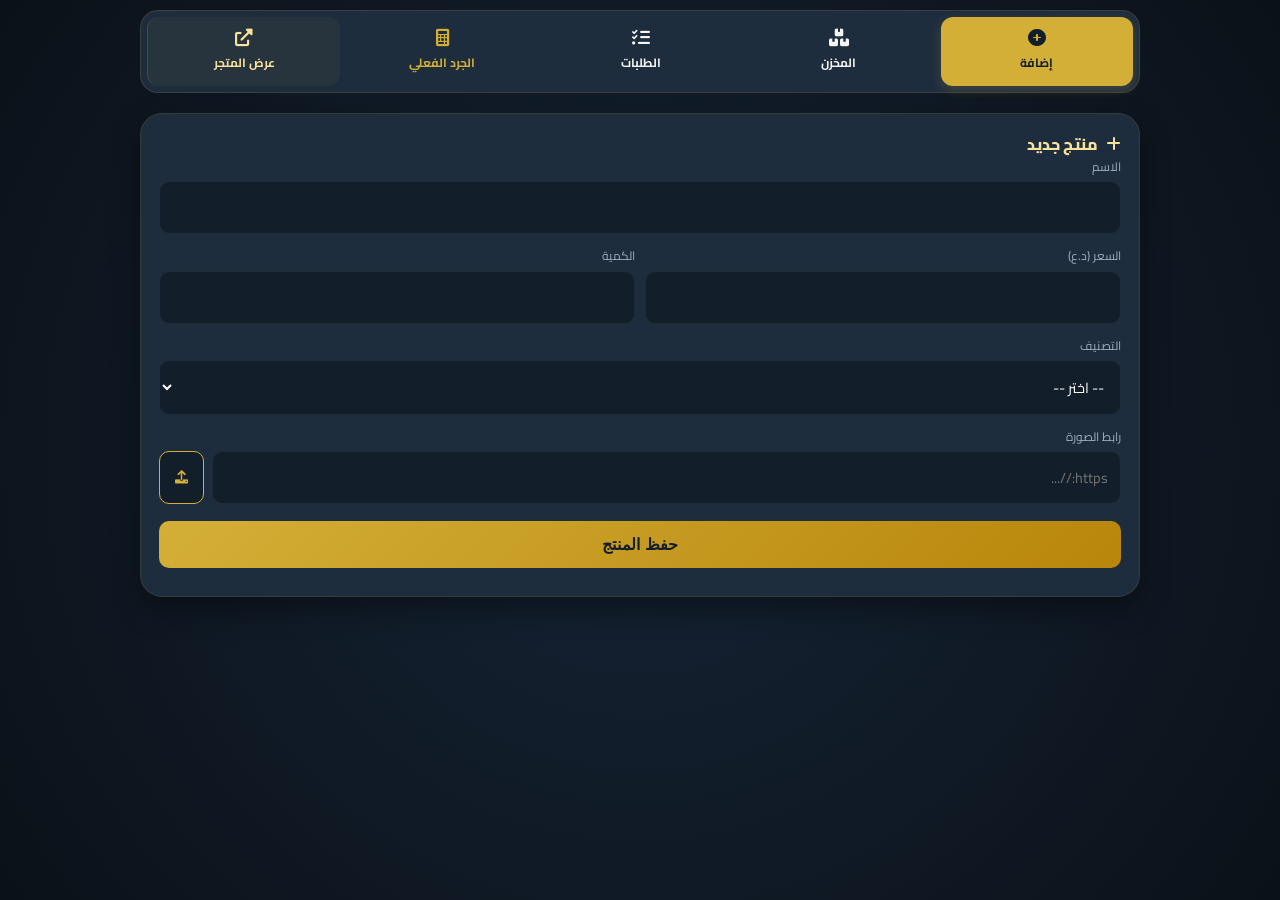
==== commit 77d9086b: "Update index.html" ====
--- a/index.html
+++ b/index.html
@@ -2,51 +2,310 @@
 <html lang="ar" dir="rtl">
 <head>
     <meta charset="UTF-8">
-    <title>مركز الرفع</title>
-    <link href="https://fonts.googleapis.com/css2?family=Cairo:wght@700&display=swap" rel="stylesheet">
+    <meta name="viewport" content="width=device-width, initial-scale=1.0">
+    <title>Elite Admin Pro | لوحة التحكم</title>
+    
+    <link href="https://cdnjs.cloudflare.com/ajax/libs/font-awesome/6.0.0/css/all.min.css" rel="stylesheet">
+    <link href="https://fonts.googleapis.com/css2?family=Cairo:wght@400;600;700;800&display=swap" rel="stylesheet">
+
     <style>
-        body { font-family: 'Cairo', sans-serif; background: #0b1118; color: white; display: flex; align-items: center; justify-content: center; height: 100vh; margin: 0; }
-        .box { background: #1e2d3e; padding: 20px; border-radius: 15px; border: 1px solid #d4af37; text-align: center; width: 80%; }
-        input { margin: 15px 0; }
-        .btn { background: #d4af37; color: #131e2b; border: none; padding: 10px 20px; border-radius: 8px; cursor: pointer; font-weight: bold; width: 100%; }
-        #status { margin-top: 10px; font-size: 0.8rem; color: #d4af37; }
+        :root {
+            --diesel-blue: #131e2b;
+            --diesel-light: #1e2d3e;
+            --gold-primary: #d4af37;
+            --gold-glow: #f9e29c;
+            --bg-deep: #0b1118;
+            --text-white: #f4f4f4;
+            --status-good: #2ecc71;
+        }
+
+        * { box-sizing: border-box; -webkit-tap-highlight-color: transparent; }
+
+        body {
+            font-family: 'Cairo', sans-serif;
+            background-color: var(--bg-deep);
+            background-image: radial-gradient(circle at center, #162436 0%, #0b1118 100%);
+            margin: 0; padding: 10px; color: var(--text-white);
+            min-height: 100vh; line-height: 1.6;
+        }
+
+        .container { max-width: 1000px; margin: 0 auto; }
+
+        .tab-menu {
+            display: flex; gap: 6px; margin-bottom: 20px;
+            background: var(--diesel-light); padding: 6px;
+            border-radius: 18px; border: 1px solid rgba(212, 175, 55, 0.15);
+        }
+
+        .tab-btn {
+            flex: 1; padding: 12px 2px; border: none; border-radius: 12px;
+            background: transparent; color: var(--text-white);
+            font-family: 'Cairo'; font-weight: 700; cursor: pointer;
+            transition: 0.3s; display: flex; flex-direction: column; 
+            align-items: center; gap: 4px; font-size: 0.75rem;
+        }
+
+        .tab-btn i { font-size: 1.1rem; }
+        .tab-btn.active { background: var(--gold-primary); color: var(--diesel-blue); box-shadow: 0 4px 12px rgba(212, 175, 55, 0.2); }
+
+        .tab-content { display: none; animation: slideUp 0.4s ease; }
+        .tab-content.active { display: block; }
+
+        @keyframes slideUp { from { opacity: 0; transform: translateY(10px); } to { opacity: 1; transform: translateY(0); } }
+
+        .admin-card {
+            background: var(--diesel-light); padding: 18px;
+            border-radius: 22px; border: 1px solid rgba(212, 175, 55, 0.12);
+            box-shadow: 0 12px 30px rgba(0,0,0,0.4);
+            position: relative;
+        }
+
+        .card-header { display: flex; justify-content: space-between; align-items: center; margin-bottom: 15px; }
+        h2 { font-size: 1rem; font-weight: 800; margin: 0; color: var(--gold-glow); display: flex; align-items: center; gap: 8px; }
+
+        .sheet-edit-btn {
+            background: rgba(212, 175, 55, 0.08);
+            color: var(--gold-primary); border: 1px solid var(--gold-primary);
+            padding: 5px 10px; border-radius: 8px; font-size: 0.7rem; font-weight: bold; text-decoration: none;
+        }
+
+        .input-group { margin-bottom: 12px; }
+        label { display: block; margin-bottom: 5px; font-size: 0.75rem; color: #a0aec0; }
+        input, select {
+            width: 100%; padding: 12px; border-radius: 10px;
+            border: 1px solid rgba(255,255,255,0.06);
+            background: var(--diesel-blue); color: white; outline: none;
+            font-size: 0.9rem; font-family: 'Cairo';
+        }
+
+        .submit-btn {
+            width: 100%; background: linear-gradient(135deg, #d4af37 0%, #b8860b 100%);
+            color: var(--diesel-blue); border: none; padding: 14px; border-radius: 10px;
+            font-weight: 800; cursor: pointer; font-size: 1rem; margin-top: 5px;
+        }
+
+        table { width: 100%; border-collapse: collapse; table-layout: fixed; }
+        th { font-size: 0.7rem; color: var(--gold-primary); padding: 10px 4px; text-align: right; border-bottom: 2px solid rgba(212, 175, 55, 0.1); }
+        td { padding: 10px 4px; border-bottom: 1px solid rgba(255, 255, 255, 0.03); vertical-align: middle; word-wrap: break-word; }
+
+        .p-info { display: flex; flex-direction: column; gap: 1px; }
+        .p-name { font-weight: 700; font-size: 0.8rem; overflow: hidden; text-overflow: ellipsis; white-space: nowrap; }
+        .p-img-mini { width: 40px; height: 40px; object-fit: cover; border-radius: 8px; border: 1px solid rgba(212, 175, 55, 0.2); }
+        .badge { background: rgba(212, 175, 55, 0.1); color: var(--gold-glow); padding: 1px 5px; border-radius: 5px; font-size: 0.65rem; width: fit-content; }
+        
+        .order-total { color: var(--gold-primary); font-weight: 800; font-size: 0.85rem; }
+        .contact-actions { display: flex; gap: 12px; align-items: center; justify-content: flex-start; }
+        .contact-link { color: var(--gold-primary); font-size: 1.15rem; text-decoration: none; transition: 0.2s; }
+        .contact-link:active { transform: scale(1.2); }
+
+        /* Added for Image Upload */
+        .upload-wrapper { display: flex; gap: 8px; }
+        .upload-trigger-btn { background: var(--diesel-blue); color: var(--gold-primary); border: 1px solid var(--gold-primary); padding: 0 15px; border-radius: 10px; cursor: pointer; }
     </style>
 </head>
 <body>
-    <div class="box">
-        <h3>رفع صورة المنتج</h3>
-        <input type="file" id="imgInput" accept="image/*">
-        <button class="btn" id="upBtn">رفع واستخدام</button>
-        <div id="status"></div>
+
+<div class="container">
+  <div class="tab-menu">
+        <button class="tab-btn active" onclick="openTab(event, 'add-tab')">
+            <i class="fas fa-plus-circle"></i><span>إضافة</span>
+        </button>
+        <button class="tab-btn" onclick="openTab(event, 'inventory-tab')">
+            <i class="fas fa-boxes"></i><span>المخزن</span>
+        </button>
+        <button class="tab-btn" onclick="openTab(event, 'orders-tab')">
+            <i class="fas fa-list-check"></i><span>الطلبات</span>
+        </button>
+        
+        <button class="tab-btn" onclick="window.location.href='requests.html'">
+            <i class="fas fa-calculator" style="color:var(--gold-primary)"></i>
+            <span style="color:var(--gold-primary)">الجرد الفعلي</span>
+        </button>
+
+        <button class="tab-btn" onclick="window.open('https://ellets.github.io/Ellites/', '_blank')" style="background: rgba(212, 175, 55, 0.05); border-left: 1px solid rgba(212, 175, 55, 0.2);">
+            <i class="fas fa-external-link-alt" style="color:var(--gold-glow)"></i>
+            <span style="color:var(--gold-glow)">عرض المتجر</span>
+        </button>
     </div>
 
-    <script>
-        // Replace with your API key from https://api.imgbb.com/
-        const KEY = 'YOUR_IMGBB_API_KEY'; 
-
-        document.getElementById('upBtn').onclick = async () => {
-            const file = document.getElementById('imgInput').files[0];
-            const status = document.getElementById('status');
-            if(!file) return alert("اختر صورة أولاً");
-
-            status.innerText = "جاري الرفع...";
-            const formData = new FormData();
-            formData.append("image", file);
-
-            try {
-                const res = await fetch(`https://api.imgbb.com/1/upload?key=${KEY}`, { method: "POST", body: formData });
-                const data = await res.json();
-                if(data.success) {
-                    const url = data.data.url;
-                    if(window.opener) {
-                        window.opener.document.getElementById('p_img').value = url;
-                        window.close();
-                    } else {
-                        status.innerText = "تم الرفع: " + url;
-                    }
-                }
-            } catch(e) { status.innerText = "فشل الرفع"; }
-        };
-    </script>
+    <div id="add-tab" class="tab-content active">
+        <div class="admin-card">
+            <h2><i class="fas fa-plus"></i> منتج جديد</h2>
+            <form id="adminApiForm">
+                <div class="input-group"><label>الاسم</label><input type="text" id="p_name" required></div>
+                <div style="display:grid; grid-template-columns: 1fr 1fr; gap:10px;">
+                    <div class="input-group"><label>السعر (د.ع)</label><input type="number" id="p_price" required></div>
+                    <div class="input-group"><label>الكمية</label><input type="number" id="p_qty" required></div>
+                </div>
+                <div class="input-group">
+                    <label>التصنيف</label>
+                    <select id="p_type_select" onchange="checkNewType(this.value)">
+                        <option value="">-- اختر --</option>
+                        <option value="NEW" style="color:var(--gold-primary)">+ تصنيف جديد</option>
+                    </select>
+                </div>
+                <div id="new_type_container" class="input-group" style="display:none;">
+                    <label>اسم التصنيف الجديد</label>
+                    <input type="text" id="p_new_type">
+                </div>
+                <div class="input-group">
+                    <label>رابط الصورة</label>
+                    <div class="upload-wrapper">
+                        <input type="url" id="p_img" placeholder="https://...">
+                        <button type="button" class="upload-trigger-btn" onclick="window.open('image.html', 'uploadWindow', 'width=400,height=500')">
+                            <i class="fas fa-upload"></i>
+                        </button>
+                    </div>
+                </div>
+                <button type="submit" id="submitBtn" class="submit-btn">حفظ المنتج</button>
+            </form>
+            <div id="msg" style="text-align:center; margin-top:10px; font-weight:700;"></div>
+        </div>
+    </div>
+
+    <div id="inventory-tab" class="tab-content">
+        <div class="admin-card">
+            <div class="card-header">
+                <h2><i class="fas fa-warehouse"></i> المخزون</h2>
+                <a id="edit-inventory-link" href="#" target="_blank" class="sheet-edit-btn">Sheets</a>
+            </div>
+            <table>
+                <thead><tr><th style="width: 50px;">صورة</th><th>المنتج</th><th style="width: 65px;">السعر</th><th style="width: 40px;">العدد</th></tr></thead>
+                <tbody id="inventory-body"></tbody>
+            </table>
+        </div>
+    </div>
+
+    <div id="orders-tab" class="tab-content">
+        <div class="admin-card">
+            <div class="card-header">
+                <h2><i class="fas fa-shopping-bag"></i> الطلبات</h2>
+                <a id="edit-orders-link" href="#" target="_blank" class="sheet-edit-btn">Sheets</a>
+            </div>
+            <table>
+                <thead><tr><th style="width: 35%;">الزبون</th><th style="width: 40%;">الطلب</th><th style="width: 25%;">تواصل</th></tr></thead>
+                <tbody id="orders-body"></tbody>
+            </table>
+        </div>
+    </div>
+</div>
+
+<script>
+    const inventorySheetID = '12XnQD1ne4fu7Q56v-RVzFVMFDCY4p18C22pzyBsBoeg';
+    const ordersSheetID = '1hCfKFp2-YvEl33FdU7gEJyzxRoSO3l9bPHCDMn58W9o';
+    const formURL = "https://docs.google.com/forms/d/e/1FAIpQLSd_m0-myPMPCQzZJNrT8ip4mi-D0oVTh6o_mX2b9NSlz7RIIg/formResponse";
+
+    document.getElementById('edit-inventory-link').href = `https://docs.google.com/spreadsheets/d/${inventorySheetID}/edit`;
+    document.getElementById('edit-orders-link').href = `https://docs.google.com/spreadsheets/d/${ordersSheetID}/edit`;
+
+    function checkNewType(val) { document.getElementById('new_type_container').style.display = (val === 'NEW') ? 'block' : 'none'; }
+
+    function formatDriveUrl(url) {
+        if (!url) return 'https://via.placeholder.com/40';
+        if (url.includes('drive.google.com')) {
+            const fileId = url.match(/[-\w]{25,}/);
+            if (fileId) return `https://lh3.googleusercontent.com/d/${fileId[0]}`;
+        }
+        return url;
+    }
+
+    function openTab(evt, tabName) {
+        let contents = document.getElementsByClassName("tab-content");
+        for (let i = 0; i < contents.length; i++) contents[i].style.display = "none";
+        let btns = document.getElementsByClassName("tab-btn");
+        for (let i = 0; i < btns.length; i++) btns[i].className = btns[i].className.replace(" active", "");
+        document.getElementById(tabName).style.display = "block";
+        evt.currentTarget.className += " active";
+        if(tabName === 'inventory-tab') loadInventory();
+        if(tabName === 'orders-tab') loadOrders();
+    }
+
+    async function loadCategories() {
+        const fetchURL = `https://docs.google.com/spreadsheets/d/${inventorySheetID}/gviz/tq?tqx=out:json`;
+        try {
+            const res = await fetch(fetchURL);
+            const text = await res.text();
+            const json = JSON.parse(text.substring(text.indexOf("(") + 1, text.lastIndexOf(")")));
+            const categories = [...new Set(json.table.rows.map(r => r.c[4]?.v).filter(v => v && v !== "Type"))];
+            const select = document.getElementById('p_type_select');
+            select.innerHTML = '<option value="">-- اختر --</option><option value="NEW">+ تصنيف جديد</option>';
+            categories.forEach(cat => { select.innerHTML += `<option value="${cat}">${cat}</option>`; });
+        } catch (e) {}
+    }
+
+    async function loadInventory() {
+        const fetchURL = `https://docs.google.com/spreadsheets/d/${inventorySheetID}/gviz/tq?tqx=out:json`;
+        try {
+            const res = await fetch(fetchURL);
+            const text = await res.text();
+            const json = JSON.parse(text.substring(text.indexOf("(") + 1, text.lastIndexOf(")")));
+            const tbody = document.getElementById('inventory-body');
+            tbody.innerHTML = '';
+            json.table.rows.slice(1).forEach(row => {
+                const data = row.c;
+                tbody.innerHTML += `<tr>
+                    <td><img src="${formatDriveUrl(data[5]?.v)}" class="p-img-mini"></td>
+                    <td><div class="p-info"><span class="p-name">${data[1]?.v || '-'}</span><span class="badge">${data[4]?.v || 'عام'}</span></div></td>
+                    <td class="order-total">${data[2]?.v}</td>
+                    <td><b>${data[3]?.v}</b></td>
+                </tr>`;
+            });
+        } catch (e) {}
+    }
+
+    async function loadOrders() {
+        const fetchURL = `https://docs.google.com/spreadsheets/d/${ordersSheetID}/gviz/tq?tqx=out:json`;
+        try {
+            const res = await fetch(fetchURL);
+            const text = await res.text();
+            const json = JSON.parse(text.substring(text.indexOf("(") + 1, text.lastIndexOf(")")));
+            const tbody = document.getElementById('orders-body');
+            tbody.innerHTML = '';
+            json.table.rows.reverse().slice(0, 15).forEach(row => {
+                const data = row.c;
+                const phone = data[4]?.v || '';
+                const email = data[5]?.v || '';
+                tbody.innerHTML += `<tr>
+                    <td><div class="p-info"><span class="p-name">${data[2]?.v || 'زبون'}</span><span class="badge" style="font-size:0.6rem">${data[3]?.v || '-'}</span></div></td>
+                    <td><div style="font-size:0.7rem; color:#a0aec0">${data[6]?.v || '-'}</div><div class="order-total">${data[7]?.v} د.ع</div></td>
+                    <td>
+                        <div class="contact-actions">
+                            <a href="tel:${phone}" class="contact-link" title="اتصال"><i class="fas fa-phone-alt"></i></a>
+                            <a href="https://wa.me/${phone.replace(/\s+/g, '')}" class="contact-link" title="واتساب"><i class="fab fa-whatsapp"></i></a>
+                            <a href="mailto:${email}" class="contact-link" title="بريد"><i class="fas fa-envelope"></i></a>
+                        </div>
+                    </td>
+                </tr>`;
+            });
+        } catch (e) {}
+    }
+
+    document.getElementById('adminApiForm').addEventListener('submit', async (e) => {
+        e.preventDefault();
+        const btn = document.getElementById('submitBtn');
+        const msg = document.getElementById('msg');
+        btn.disabled = true; msg.innerText = "جاري الحفظ...";
+
+        let finalType = document.getElementById('p_type_select').value;
+        if(finalType === 'NEW') finalType = document.getElementById('p_new_type').value;
+
+        const formData = new URLSearchParams();
+        formData.append("entry.1904055406", document.getElementById('p_name').value);
+        formData.append("entry.372117537",  document.getElementById('p_price').value);
+        formData.append("entry.663866375",  document.getElementById('p_qty').value);
+        formData.append("entry.307919813",  finalType);
+        formData.append("entry.174446568",  document.getElementById('p_img').value);
+
+        try {
+            await fetch(formURL, { method: "POST", mode: "no-cors", body: formData });
+            msg.style.color = "var(--gold-primary)"; msg.innerText = "تم الحفظ بنجاح! ✓";
+            document.getElementById('adminApiForm').reset();
+            loadCategories();
+        } catch (error) { msg.innerText = "حدث خطأ"; }
+        finally { btn.disabled = false; }
+    });
+
+    loadCategories();
+</script>
 </body>
 </html>
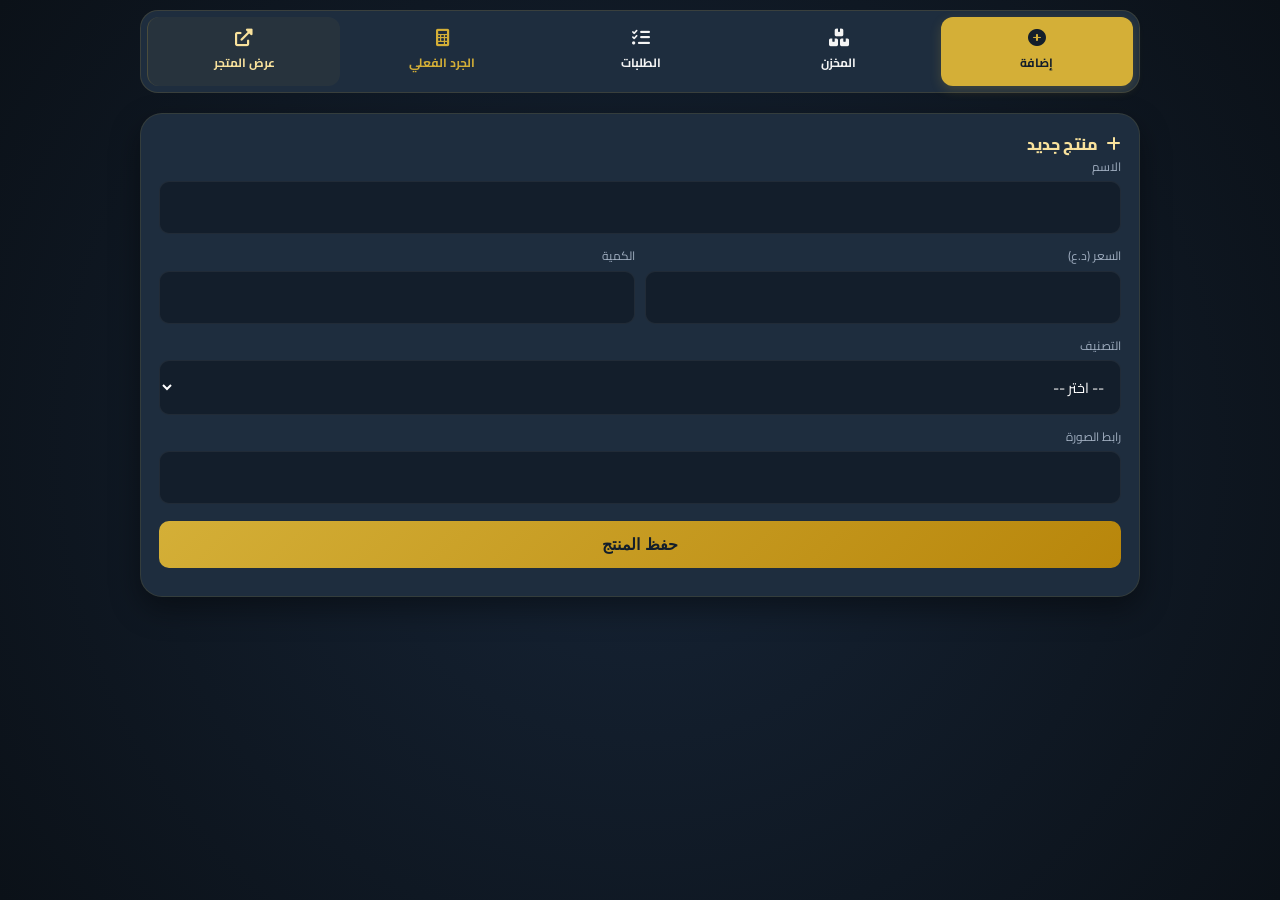
==== commit a7b8fc4a: "Update index.html" ====
--- a/index.html
+++ b/index.html
@@ -97,10 +97,6 @@
         .contact-actions { display: flex; gap: 12px; align-items: center; justify-content: flex-start; }
         .contact-link { color: var(--gold-primary); font-size: 1.15rem; text-decoration: none; transition: 0.2s; }
         .contact-link:active { transform: scale(1.2); }
-
-        /* Added for Image Upload */
-        .upload-wrapper { display: flex; gap: 8px; }
-        .upload-trigger-btn { background: var(--diesel-blue); color: var(--gold-primary); border: 1px solid var(--gold-primary); padding: 0 15px; border-radius: 10px; cursor: pointer; }
     </style>
 </head>
 <body>
@@ -148,15 +144,7 @@
                     <label>اسم التصنيف الجديد</label>
                     <input type="text" id="p_new_type">
                 </div>
-                <div class="input-group">
-                    <label>رابط الصورة</label>
-                    <div class="upload-wrapper">
-                        <input type="url" id="p_img" placeholder="https://...">
-                        <button type="button" class="upload-trigger-btn" onclick="window.open('image.html', 'uploadWindow', 'width=400,height=500')">
-                            <i class="fas fa-upload"></i>
-                        </button>
-                    </div>
-                </div>
+                <div class="input-group"><label>رابط الصورة</label><input type="url" id="p_img"></div>
                 <button type="submit" id="submitBtn" class="submit-btn">حفظ المنتج</button>
             </form>
             <div id="msg" style="text-align:center; margin-top:10px; font-weight:700;"></div>
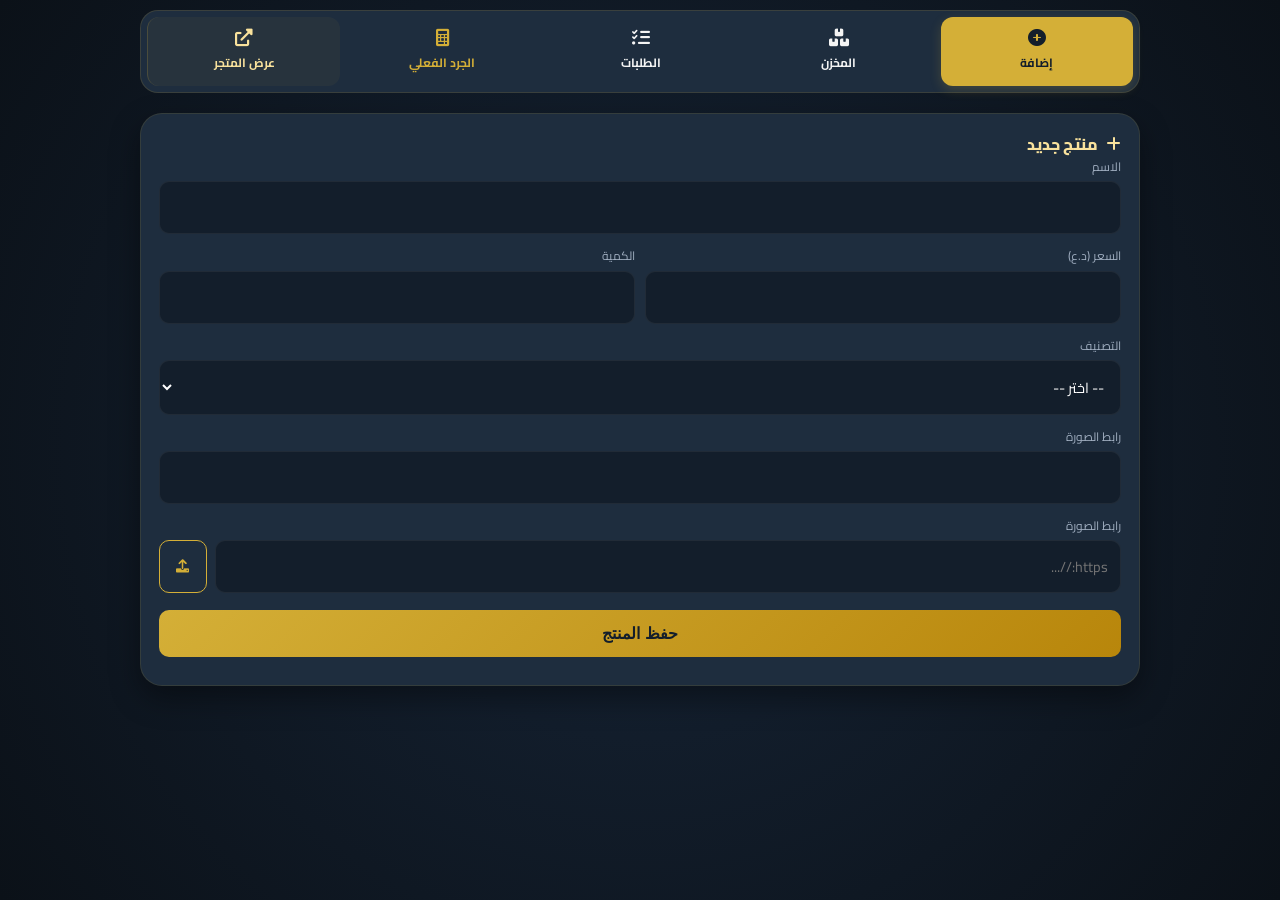
==== commit 4842426a: "Update index.html" ====
--- a/index.html
+++ b/index.html
@@ -145,6 +145,25 @@
                     <input type="text" id="p_new_type">
                 </div>
                 <div class="input-group"><label>رابط الصورة</label><input type="url" id="p_img"></div>
+
+
+
+
+                <div class="input-group">
+    <label>رابط الصورة</label>
+    <div style="display: flex; gap: 8px;">
+        <input type="url" id="p_img" placeholder="https://...">
+        <button type="button" onclick="window.open('image.html', '_blank')" 
+                style="width: 50px; background: var(--diesel-light); border: 1px solid var(--gold-primary); color: var(--gold-primary); border-radius: 10px; cursor: pointer;">
+            <i class="fas fa-upload"></i>
+        </button>
+    </div>
+</div>
+
+
+
+
+                
                 <button type="submit" id="submitBtn" class="submit-btn">حفظ المنتج</button>
             </form>
             <div id="msg" style="text-align:center; margin-top:10px; font-weight:700;"></div>
